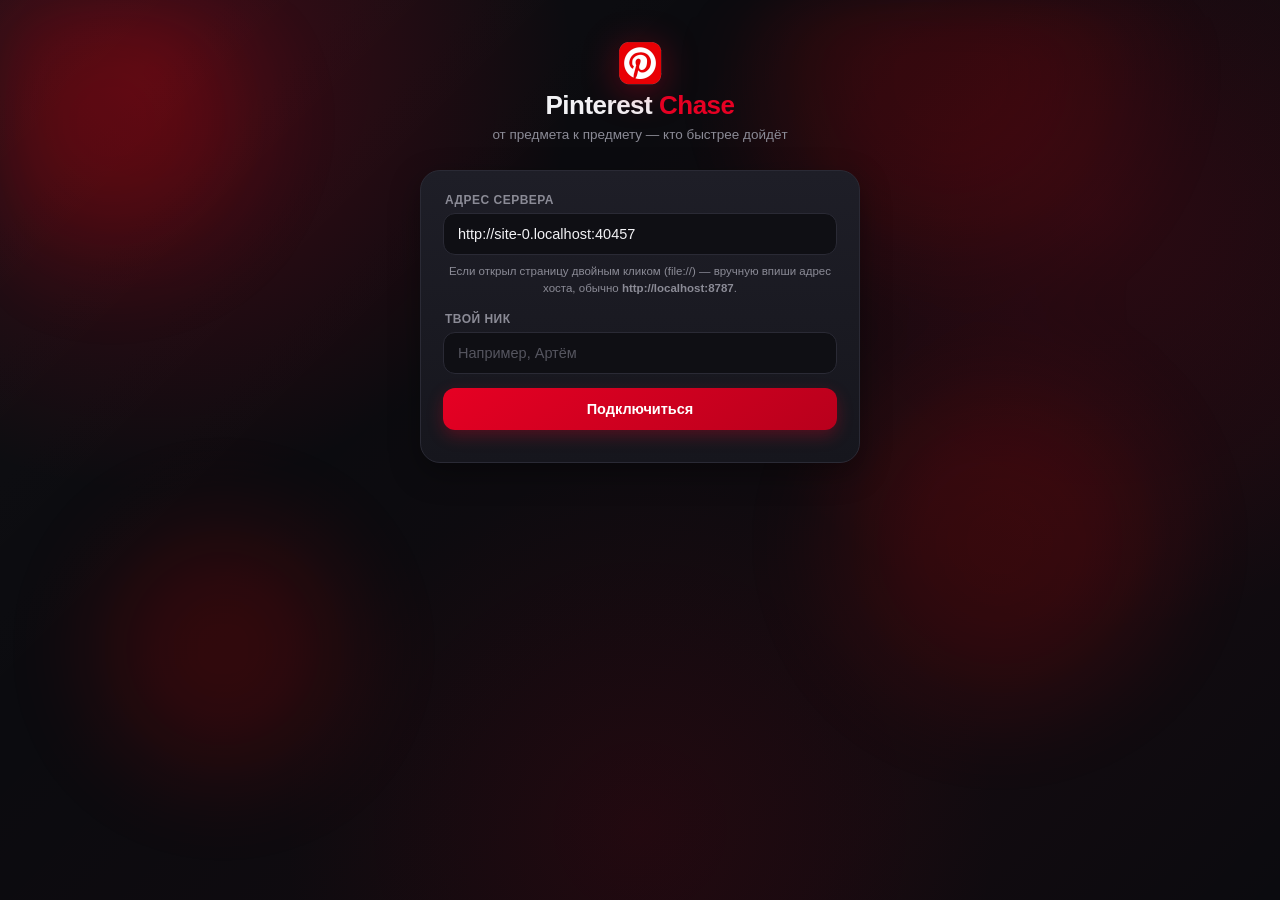
==== index.html @ d59bcf0f "Add files via upload" ====
﻿<!DOCTYPE html>
<html lang="ru">
<head>
<meta charset="UTF-8">
<meta name="viewport" content="width=device-width, initial-scale=1">
<title>Pinterest Chase</title>
<link rel="icon" type="image/png" href="[data-uri]">
<style>
  :root {
    --red: #E60023;
    --red-dark: #b8001c;
    --bg: #0b0b0f;
    --card: #16161d;
    --card2: #1e1e27;
    --border: #2a2a35;
    --text: #f2f2f5;
    --muted: #8b8b96;
  }
  body[data-mode="wikipedia"] {
    --red: #54595d;
    --red-dark: #050506;
    --bg: #050506;
    --card: #ffffff;
    --card2: #f5f6f7;
    --border: #a2a9b1;
    --text: #f8f9fa;
    --muted: #c8ccd1;
  }
  * { box-sizing: border-box; }
  html, body { height: 100%; margin: 0; }
  
  /* --- АНИМИРОВАННЫЙ ФОН --- */
  body {
    font-family: "Segoe UI", Inter, -apple-system, Roboto, sans-serif;
    background-color: var(--bg);
    color: var(--text);
    min-height: 100%;
    display: flex;
    justify-content: center;
    padding: 40px 16px;
    position: relative;
    overflow-x: hidden;
    isolation: isolate;
    transition: color .75s ease;
  }
  body::before,
  body::after {
    content: "";
    position: fixed;
    inset: 0;
    pointer-events: none;
    transition: opacity .9s cubic-bezier(.22, 1, .36, 1);
  }
  body::before {
    z-index: -3;
    opacity: 1;
    background:
      radial-gradient(circle at 12% 8%, rgba(230, 0, 35, .24), transparent 30%),
      radial-gradient(circle at 86% 24%, rgba(230, 0, 35, .13), transparent 32%),
      radial-gradient(circle at 50% 92%, rgba(115, 0, 18, .18), transparent 34%),
      linear-gradient(135deg, rgba(255, 255, 255, .025), transparent 34%, rgba(230, 0, 35, .035) 78%, transparent),
      #0b0b0f;
  }
  body::after {
    z-index: -2;
    opacity: 0;
    background:
      radial-gradient(circle at 20% 12%, rgba(255, 255, 255, .20), transparent 30%),
      radial-gradient(circle at 82% 28%, rgba(255, 255, 255, .12), transparent 32%),
      radial-gradient(circle at 50% 92%, rgba(255, 255, 255, .08), transparent 34%),
      linear-gradient(135deg, rgba(255, 255, 255, .045), transparent 38%, rgba(255, 255, 255, .035) 78%, transparent),
      #050506;
  }
  body[data-mode="wikipedia"]::before { opacity: 0; }
  body[data-mode="wikipedia"]::after { opacity: 1; }
  body,
  .card,
  input,
  button,
  .home-tabs button,
  .social-item,
  .friend-row,
  .history-container,
  .history-match,
  .pinterest-open-only,
  .wiki-frame-wrap,
  .glow,
  .game-panel,
  .target,
  .lobby-code .code,
  .notice,
  .winner,
  .donation-link,
  .mode-switch,
  .mode-button,
  .logo .mark,
  h1 span,
  #timer {
    transition:
      background-color .65s ease,
      background .65s ease,
      color .65s ease,
      border-color .65s ease,
      box-shadow .65s ease,
      text-shadow .65s ease,
      filter .65s ease,
      opacity .65s ease,
      transform .18s ease;
  }
  body[data-mode="wikipedia"] {
    background-color: var(--bg);
  }
  .bg-glow {
    position: fixed;
    top: 0; left: 0; width: 100%; height: 100%;
    z-index: -1;
    pointer-events: none;
    overflow: hidden;
    filter: blur(26px) contrast(1.42) saturate(1.18);
    opacity: .92;
  }
  .glow {
    position: absolute;
    left: 0;
    top: 0;
    width: var(--size);
    height: var(--size);
    border-radius: 50%;
    filter: blur(44px);
    opacity: var(--opacity, .22);
    background:
      radial-gradient(circle at 38% 34%, rgba(255, 255, 255, .22), transparent 18%),
      radial-gradient(circle, var(--red) 0 45%, rgba(230, 0, 35, .46) 62%, transparent 74%);
    mix-blend-mode: screen;
    will-change: transform, opacity;
    animation: glowPulse var(--pulse, 7s) infinite alternate ease-in-out;
  }
  body[data-mode="wikipedia"] .glow {
    background:
      radial-gradient(circle at 38% 34%, rgba(255, 255, 255, .34), transparent 18%),
      radial-gradient(circle, #ffffff 0 44%, rgba(255, 255, 255, .36) 62%, transparent 74%);
    opacity: calc(var(--opacity, .22) * .55);
    mix-blend-mode: screen;
  }
  @keyframes glowPulse {
    0% { opacity: calc(var(--opacity, .22) * .72); }
    100% { opacity: var(--opacity, .22); }
  }
  /* -------------------------- */

  .wrap { width: 100%; max-width: 1180px; z-index: 1; }
  #app:not([data-screen="running"]) {
    max-width: 440px;
    margin: 0 auto;
  }
  .logo {
    display: flex; align-items: center; justify-content: center; gap: 10px;
    margin-bottom: 4px;
  }
  .logo .mark {
    width: 46px; height: 46px;
    display: flex; align-items: center; justify-content: center;
    filter: drop-shadow(0 6px 18px rgba(230,0,35,.4));
  }
  .logo .mark img {
    width: 100%;
    height: 100%;
    display: block;
    object-fit: contain;
  }
  h1 { font-size: 26px; margin: 0; letter-spacing: -0.5px; }
  h1 span { color: var(--red); }
  .sub { text-align: center; color: var(--muted); font-size: 13.5px; margin: 6px 0 28px; }

  .card {
    background: linear-gradient(180deg, var(--card2), var(--card));
    border: 1px solid var(--border);
    border-radius: 20px;
    padding: 22px;
    margin-bottom: 16px;
    box-shadow: 0 10px 30px rgba(0,0,0,.35);
  }
  body[data-mode="wikipedia"] .card,
  body[data-mode="wikipedia"] .mode-switch,
  body[data-mode="wikipedia"] .history-container,
  body[data-mode="wikipedia"] .social-item,
  body[data-mode="wikipedia"] .profile-card,
  body[data-mode="wikipedia"] .pinterest-open-only {
    background: linear-gradient(180deg, #ffffff, #eaecf0);
    color: #202122;
    box-shadow: 0 12px 30px rgba(0, 0, 0, .28);
  }

  label { font-size: 12px; color: var(--muted); display: block; margin: 0 0 6px 2px; font-weight: 600; text-transform: uppercase; letter-spacing: .04em; }
  input {
    width: 100%;
    padding: 12px 14px;
    margin-bottom: 14px;
    border-radius: 12px;
    border: 1px solid var(--border);
    background: #0f0f14;
    color: var(--text);
    font-size: 14.5px;
    outline: none;
    transition:
      background-color .75s cubic-bezier(.22, 1, .36, 1),
      color .75s cubic-bezier(.22, 1, .36, 1),
      border-color .75s cubic-bezier(.22, 1, .36, 1),
      box-shadow .75s cubic-bezier(.22, 1, .36, 1);
  }
  input::placeholder { color: #55555f; }
  input:focus { border-color: var(--red); box-shadow: 0 0 0 3px rgba(230,0,35,.15); }

  button {
    width: 100%;
    padding: 13px;
    margin-bottom: 10px;
    border: none;
    border-radius: 12px;
    background: linear-gradient(145deg, var(--red), var(--red-dark));
    color: #fff;
    font-weight: 700;
    font-size: 14.5px;
    cursor: pointer;
    transition:
      transform .14s ease,
      background-color .75s cubic-bezier(.22, 1, .36, 1),
      background .75s cubic-bezier(.22, 1, .36, 1),
      color .75s cubic-bezier(.22, 1, .36, 1),
      border-color .75s cubic-bezier(.22, 1, .36, 1),
      box-shadow .75s cubic-bezier(.22, 1, .36, 1),
      opacity .28s ease;
    box-shadow: 0 6px 16px rgba(230,0,35,.28);
  }
  button:hover { transform: translateY(-1px); box-shadow: 0 8px 20px rgba(230,0,35,.4); }
  button:active { transform: translateY(0); }
  button.secondary {
    background: #23232d; box-shadow: none; border: 1px solid var(--border); color: var(--text);
  }
  button.secondary:hover { background: #2b2b37; box-shadow: none; }
  button:disabled { opacity: .45; cursor: default; transform: none; box-shadow: none; }
  body[data-mode="wikipedia"] input {
    background: #ffffff;
    color: #202122;
  }
  body[data-mode="wikipedia"] input::placeholder { color: #72777d; }
  body[data-mode="wikipedia"] button {
    background: linear-gradient(145deg, #54595d, #050506);
    border: 1px solid rgba(255, 255, 255, .18);
    color: #fff;
    box-shadow: 0 7px 18px rgba(0, 0, 0, .28);
  }
  body[data-mode="wikipedia"] button:hover {
    box-shadow: 0 9px 24px rgba(0, 0, 0, .34);
    border-color: rgba(255, 255, 255, .34);
  }
  body[data-mode="wikipedia"] button.secondary,
  body[data-mode="wikipedia"] .home-tabs button {
    background: linear-gradient(180deg, #ffffff, #eaecf0);
    border: 1px solid #a2a9b1;
    color: #202122;
  }
  body[data-mode="wikipedia"] button.secondary:hover,
  body[data-mode="wikipedia"] .home-tabs button:hover {
    background: linear-gradient(180deg, #ffffff, #dfe3e8);
    border-color: #54595d;
  }

  .row { display: flex; gap: 10px; }
  .row input { flex: 1; margin-bottom: 0; }
  .row button { flex: 0 0 auto; width: auto; padding: 12px 18px; margin-bottom: 0; }

  .home-tabs {
    display: grid;
    grid-template-columns: repeat(4, 1fr);
    gap: 8px;
    margin: 12px 0 16px;
    position: relative;
    isolation: isolate;
  }
  .home-tabs button {
    background: #23232d;
    border: 1px solid var(--border);
    box-shadow: none;
    color: var(--muted);
    margin: 0;
    padding: 10px 8px;
    position: relative;
    overflow: hidden;
    transform-origin: 50% 50%;
    transition:
      transform .18s cubic-bezier(.22, 1, .36, 1),
      background .45s cubic-bezier(.22, 1, .36, 1),
      color .45s cubic-bezier(.22, 1, .36, 1),
      border-color .45s cubic-bezier(.22, 1, .36, 1),
      box-shadow .45s cubic-bezier(.22, 1, .36, 1);
  }
  .home-tabs button::before {
    content: "";
    position: absolute;
    inset: 0;
    background: radial-gradient(circle at 50% 0%, rgba(255, 255, 255, .18), transparent 58%);
    opacity: 0;
    pointer-events: none;
    transition: opacity .24s ease;
  }
  .home-tabs button:hover {
    transform: translateY(-1px);
  }
  .home-tabs button:hover::before,
  .home-tabs button.active::before {
    opacity: 1;
  }
  .home-tabs button.active {
    background: linear-gradient(145deg, var(--red), var(--red-dark));
    border-color: transparent;
    color: #fff;
    box-shadow: 0 6px 16px rgba(230,0,35,.28);
    transform: translateY(-1px);
  }
  .home-tab-panel {
    animation: tabPanelIn .34s cubic-bezier(.22, 1, .36, 1) both;
    transform-origin: 50% 0;
    will-change: transform, opacity, filter;
  }
  .home-tab-panel.no-enter,
  .home-tab-panel.no-enter .mode-switch,
  .home-tab-panel.no-enter .history-container,
  .home-tab-panel.no-enter .social-item,
  .home-tab-panel.no-enter .friend-row,
  .home-tab-panel.no-enter .profile-card,
  .home-tab-panel.no-enter .history-match,
  .home-tab-panel.no-enter .history-player,
  .home-tab-panel.no-enter > .muted {
    animation: none;
  }
  .home-tab-panel.tab-leave {
    animation: tabPanelOut .16s ease-in both;
    pointer-events: none;
  }
  .home-tab-panel .mode-switch,
  .home-tab-panel .history-container,
  .home-tab-panel .social-item,
  .home-tab-panel .friend-row,
  .home-tab-panel .profile-card,
  .home-tab-panel > .muted {
    animation: itemRise .34s cubic-bezier(.22, 1, .36, 1) both;
  }
  .home-tab-panel .history-match,
  .home-tab-panel .history-player {
    animation: itemRise .32s cubic-bezier(.22, 1, .36, 1) both;
  }
  .home-tab-panel .social-item:nth-child(1),
  .home-tab-panel .friend-row:nth-child(1),
  .home-tab-panel .history-match:nth-child(1) { animation-delay: .03s; }
  .home-tab-panel .social-item:nth-child(2),
  .home-tab-panel .friend-row:nth-child(2),
  .home-tab-panel .history-match:nth-child(2) { animation-delay: .06s; }
  .home-tab-panel .social-item:nth-child(3),
  .home-tab-panel .friend-row:nth-child(3),
  .home-tab-panel .history-match:nth-child(3) { animation-delay: .09s; }
  .home-tab-panel .social-item:nth-child(4),
  .home-tab-panel .friend-row:nth-child(4),
  .home-tab-panel .history-match:nth-child(4) { animation-delay: .12s; }
  .home-tab-panel .social-item:nth-child(5),
  .home-tab-panel .friend-row:nth-child(5),
  .home-tab-panel .history-match:nth-child(5) { animation-delay: .15s; }
  .home-tab-panel .history-player:nth-child(1) { animation-delay: .04s; }
  .home-tab-panel .history-player:nth-child(2) { animation-delay: .07s; }
  .home-tab-panel .history-player:nth-child(3) { animation-delay: .1s; }
  .home-tab-panel .history-player:nth-child(4) { animation-delay: .13s; }
  .home-tab-panel .history-player:nth-child(5) { animation-delay: .16s; }
  .mode-switch {
    display: grid;
    grid-template-columns: 1fr auto 1fr;
    align-items: center;
    gap: 10px;
    margin: 2px 0 16px;
    padding: 10px;
    border: 1px solid var(--border);
    border-radius: 16px;
    background: rgba(255, 255, 255, .035);
  }
  .mode-button {
    display: grid;
    justify-items: center;
    gap: 7px;
    min-height: 88px;
    margin: 0;
    padding: 11px 8px;
    border: 1px solid var(--border);
    background: #23232d;
    box-shadow: none;
    color: var(--muted);
  }
  .mode-button.active {
    background: linear-gradient(145deg, var(--red), var(--red-dark));
    border-color: transparent;
    color: #fff;
    box-shadow: 0 8px 22px rgba(230,0,35,.28);
  }
  .mode-button.wiki.active {
    box-shadow: 0 8px 22px rgba(32, 33, 34, .22);
  }
  .mode-icon {
    width: 42px;
    height: 42px;
    object-fit: contain;
    display: block;
  }
  .mode-button span {
    font-size: 12px;
    font-weight: 800;
  }
  .mode-cross {
    color: var(--muted);
    font-weight: 900;
    font-size: 16px;
    line-height: 1;
  }
  body[data-mode="wikipedia"] .home-tabs button.active,
  body[data-mode="wikipedia"] .mode-button.active {
    background: linear-gradient(145deg, #54595d, #050506);
    border: 1px solid rgba(255, 255, 255, .18);
    color: #fff;
    box-shadow: 0 8px 22px rgba(0, 0, 0, .28);
  }
  body[data-mode="wikipedia"] .mode-button:not(.active) {
    background: linear-gradient(180deg, #ffffff, #eaecf0);
    border: 1px solid #a2a9b1;
    color: #202122;
    box-shadow: none;
  }
  body[data-mode="wikipedia"] .profile-avatar {
    background: linear-gradient(145deg, #54595d, #050506);
    box-shadow: 0 12px 26px rgba(0,0,0,.22);
  }
  body[data-mode="wikipedia"] .profile-name,
  body[data-mode="wikipedia"] .profile-id {
    color: #202122;
  }
  body[data-mode="wikipedia"] .profile-id {
    background: rgba(255,255,255,.64);
    border-color: #a2a9b1;
  }
  .social-list {
    display: grid;
    gap: 10px;
  }
  .social-item {
    background: rgba(255, 255, 255, 0.035);
    border: 1px solid var(--border);
    border-radius: 12px;
    padding: 12px;
    transition:
      transform .18s cubic-bezier(.22, 1, .36, 1),
      background .24s ease,
      border-color .24s ease,
      box-shadow .24s ease;
  }
  .social-item:hover {
    transform: translateY(-1px);
    background: rgba(255, 255, 255, .055);
    border-color: rgba(230, 0, 35, .34);
    box-shadow: 0 10px 22px rgba(0, 0, 0, .18);
  }
  .social-title {
    display: flex;
    align-items: center;
    justify-content: space-between;
    gap: 10px;
    color: #f5f5f7;
    font-size: 13px;
    font-weight: 700;
    margin-bottom: 8px;
  }
  .social-meta {
    color: var(--muted);
    font-size: 12px;
    line-height: 1.45;
  }
  .social-actions {
    display: flex;
    gap: 8px;
    margin-top: 10px;
  }
  .social-actions button {
    margin: 0;
    padding: 9px 10px;
  }
  .lobby-friend-invites {
    display: grid;
    gap: 8px;
    margin: -4px 0 14px;
  }
  .lobby-friend-invites .social-meta {
    text-align: left;
  }
  .lobby-friend-grid {
    display: grid;
    grid-template-columns: repeat(2, minmax(0, 1fr));
    gap: 8px;
  }
  .lobby-friend-invite {
    display: flex;
    flex-direction: column;
    align-items: center;
    gap: 3px;
    margin: 0;
    padding: 9px 10px;
    min-height: 38px;
    border-radius: 10px;
    font-size: 12px;
    overflow-wrap: anywhere;
  }
  .friend-row {
    display: flex;
    align-items: center;
    justify-content: space-between;
    gap: 12px;
    padding: 10px 2px;
    border-bottom: 1px solid var(--border);
    transition:
      transform .18s cubic-bezier(.22, 1, .36, 1),
      background .24s ease,
      border-color .24s ease;
  }
  .friend-row:hover {
    transform: translateX(2px);
    background: rgba(255, 255, 255, .035);
  }
  .friend-row:last-child { border-bottom: 0; }
  .friend-name {
    color: #f5f5f7;
    font-size: 14px;
    font-weight: 700;
    overflow-wrap: anywhere;
    min-width: 0;
  }
  .friend-info {
    display: flex;
    flex-direction: column;
    align-items: flex-start;
    min-width: 0;
    gap: 4px;
  }
  .friend-main {
    display: flex;
    align-items: center;
    gap: 10px;
    min-width: 0;
  }
  .friend-public-id,
  .player-public-id {
    color: var(--muted);
    font-family: Consolas, Monaco, monospace;
    font-size: 11px;
    font-weight: 700;
    letter-spacing: 0;
  }
  .friend-search {
    display: grid;
    gap: 8px;
    margin-top: 14px;
    padding-top: 14px;
    border-top: 1px solid var(--border);
  }
  .friend-search .row {
    align-items: stretch;
  }
  .friend-search input {
    margin-bottom: 0;
  }
  .friend-search button {
    margin-bottom: 0;
  }
  .friend-status {
    display: flex;
    align-items: center;
    gap: 6px;
    color: var(--muted);
    font-size: 12px;
    flex: 0 0 auto;
  }
  .friend-remove-btn {
    width: 34px;
    height: 34px;
    min-width: 34px;
    margin: 0;
    padding: 0;
    border-radius: 10px;
    background: linear-gradient(145deg, var(--red), var(--red-dark));
    border: 1px solid rgba(255, 255, 255, .08);
    box-shadow: 0 6px 16px rgba(230,0,35,.28);
    color: #fff;
    font-size: 20px;
    font-weight: 900;
    line-height: 1;
  }
  .friend-remove-btn:hover {
    background: linear-gradient(145deg, #ff1738, var(--red-dark));
    box-shadow: 0 8px 20px rgba(230,0,35,.38);
  }
  .profile-card {
    display: grid;
    grid-template-columns: 82px minmax(0, 1fr);
    align-items: center;
    gap: 16px;
    min-height: 154px;
    padding: 16px;
    border: 1px solid var(--border);
    border-radius: 16px;
    background: linear-gradient(180deg, rgba(255,255,255,.055), rgba(255,255,255,.025));
  }
  .profile-avatar {
    width: 82px;
    height: 82px;
    display: grid;
    place-items: center;
    border-radius: 22px;
    background: linear-gradient(145deg, var(--red), var(--red-dark));
    box-shadow: 0 12px 26px rgba(230,0,35,.28);
    color: #fff;
    font-size: 34px;
    font-weight: 900;
    overflow: hidden;
    flex: 0 0 auto;
  }
  .profile-avatar img,
  .player-avatar img,
  .friend-avatar img {
    width: 100%;
    height: 100%;
    display: block;
    object-fit: cover;
  }
  .avatar-upload {
    margin-top: 12px;
    display: flex;
    gap: 8px;
    flex-wrap: wrap;
  }
  .avatar-upload button {
    width: auto;
    margin: 0;
    padding: 9px 12px;
    font-size: 12px;
  }
  .avatar-upload input {
    display: none;
  }
  .player-with-avatar,
  .friend-with-avatar {
    display: flex;
    align-items: center;
    min-width: 0;
    gap: 10px;
  }
  .player-avatar,
  .friend-avatar {
    width: 34px;
    height: 34px;
    display: grid;
    place-items: center;
    flex: 0 0 auto;
    border-radius: 10px;
    background: linear-gradient(145deg, var(--red), var(--red-dark));
    color: #fff;
    font-size: 14px;
    font-weight: 900;
    overflow: hidden;
  }
  .friend-avatar {
    width: 32px;
    height: 32px;
    border-radius: 9px;
    font-size: 13px;
  }
  .profile-info {
    min-width: 0;
  }
  .profile-label {
    color: var(--muted);
    font-size: 12px;
    margin-bottom: 4px;
  }
  .profile-name {
    color: #fff;
    font-size: 22px;
    font-weight: 900;
    line-height: 1.15;
    overflow-wrap: anywhere;
    margin-bottom: 14px;
  }
  .profile-id {
    display: inline-flex;
    max-width: 100%;
    padding: 9px 11px;
    border-radius: 10px;
    border: 1px solid rgba(255,255,255,.08);
    background: rgba(0,0,0,.22);
    color: #fff;
    font-family: Consolas, Monaco, monospace;
    font-size: 15px;
    font-weight: 800;
    letter-spacing: 0;
    overflow-wrap: anywhere;
  }
  .online-dot {
    width: 8px;
    height: 8px;
    border-radius: 50%;
    background: #5f606a;
  }
  .online-dot.online {
    background: #4ade80;
    box-shadow: 0 0 0 4px rgba(74, 222, 128, .12);
  }
  .member-actions {
    display: flex;
    align-items: center;
    gap: 8px;
  }
  .friend-add-btn {
    width: 34px;
    height: 34px;
    min-width: 34px;
    margin: 0;
    padding: 0;
    border-radius: 10px;
    font-size: 15px;
    line-height: 1;
  }

  .lobby-code {
    text-align: center; margin: 4px 0 18px;
  }
  .lobby-code .tag { color: var(--muted); font-size: 12px; text-transform: uppercase; letter-spacing: .06em; }
  .lobby-code .code {
    font-family: "Courier New", monospace; font-size: 30px; font-weight: 800;
    letter-spacing: 4px; color: #fff; margin-top: 4px;
  }
  .host-badge {
    display: inline-block; background: rgba(230,0,35,.15); color: #ff5c72;
    border: 1px solid rgba(230,0,35,.35); font-size: 11px; padding: 2px 8px;
    border-radius: 20px; margin-left: 6px; vertical-align: middle;
  }

  .target {
    background: radial-gradient(circle at 50% 0%, rgba(230,0,35,.18), transparent 60%), var(--card);
    border: 1px solid rgba(230,0,35,.4);
    border-radius: 18px;
    padding: 22px;
    text-align: center;
    margin-bottom: 16px;
  }
  .target .word { font-size: 22px; font-weight: 800; }
  .target .arrow { color: var(--muted); margin: 8px 0; font-size: 13px; }

  #timer {
    font-family: "Courier New", monospace;
    font-size: 46px; font-weight: 800; text-align: center;
    margin: 4px 0 18px; letter-spacing: 2px;
    text-shadow: 0 0 24px rgba(230,0,35,.35);
  }

  ul { list-style: none; padding: 0; margin: 10px 0 4px; }
  li {
    display: flex; align-items: center; justify-content: space-between;
    padding: 10px 4px; border-bottom: 1px solid var(--border); font-size: 14.5px;
  }
  li:last-child { border-bottom: none; }
  li .name { display: flex; align-items: center; gap: 8px; }
  li .player-line {
    display: flex;
    min-width: 0;
    flex-direction: column;
    gap: 2px;
  }
  li .time { font-family: "Courier New", monospace; color: var(--muted); }
  li.done .time { color: #4ade80; }
  li.surrendered {
    border-color: rgba(255, 43, 74, .45);
    background: rgba(255, 43, 74, .10);
    box-shadow: 0 0 22px rgba(255, 43, 74, .18);
  }
  li.surrendered .name,
  li.surrendered .time {
    color: #ff2b4a;
    text-shadow: 0 0 14px rgba(255, 43, 74, .55);
  }

  .muted { color: var(--muted); font-size: 12.5px; text-align: center; margin: 10px 0; }
  .winner {
    background: linear-gradient(145deg, var(--red), var(--red-dark));
    border-radius: 14px; padding: 14px; text-align: center; font-size: 15px;
    margin: 4px 0 14px; box-shadow: 0 6px 18px rgba(230,0,35,.3);
  }
  .winner b { font-size: 16px; }

  .hint { font-size: 11.5px; color: var(--muted); text-align: center; margin-top: -6px; margin-bottom: 14px; line-height: 1.5; }
  .notice {
    background: rgba(230,0,35,.1);
    border: 1px solid rgba(230,0,35,.28);
    border-radius: 14px;
    color: #ffd3da;
    font-size: 13px;
    line-height: 1.45;
    margin-bottom: 14px;
    padding: 12px;
    text-align: center;
  }
  body[data-mode="wikipedia"] .notice {
    background: rgba(84, 89, 93, .08);
    border-color: rgba(84, 89, 93, .24);
    color: #202122;
  }
  body[data-mode="wikipedia"] .social-title,
  body[data-mode="wikipedia"] .friend-name,
  body[data-mode="wikipedia"] .history-title,
  body[data-mode="wikipedia"] .history-player,
  body[data-mode="wikipedia"] .lobby-code .code,
  body[data-mode="wikipedia"] .donation-link {
    color: #202122;
  }
  body[data-mode="wikipedia"] .winner {
    box-shadow: 0 6px 18px rgba(32, 33, 34, .18);
  }
  .status-text { min-height: 20px; }
  .game-shell {
    display: grid;
    grid-template-columns: minmax(0, 1fr) 320px;
    gap: 16px;
    align-items: start;
    animation: gameEnter .42s cubic-bezier(.22, 1, .36, 1) both;
  }
  .game-panel {
    position: sticky;
    top: 16px;
  }
  .play-area {
    position: relative;
  }
  .surrender-lock {
    position: absolute;
    inset: 0;
    z-index: 6;
    display: grid;
    place-items: center;
    padding: 24px;
    border-radius: 18px;
    background: rgba(7, 7, 12, .72);
    backdrop-filter: blur(8px);
    color: #fff;
    font-size: 22px;
    font-weight: 900;
    text-align: center;
    pointer-events: auto;
  }
  .surrender-lock span {
    display: inline-flex;
    align-items: center;
    justify-content: center;
    min-height: 54px;
    padding: 14px 18px;
    border: 1px solid rgba(255,255,255,.22);
    border-radius: 16px;
    background: linear-gradient(145deg, rgba(255,255,255,.14), rgba(255,255,255,.06));
    box-shadow: 0 18px 42px rgba(0,0,0,.24);
  }
  .pinterest-open-only {
    display: grid;
    place-items: center;
    min-height: 180px;
    border: 1px solid var(--border);
    border-radius: 18px;
    background: rgba(18, 19, 27, .82);
    padding: 22px;
  }
  .open-pinterest-button {
    display: inline-flex;
    align-items: center;
    justify-content: center;
    width: min(100%, 360px);
    min-height: 54px;
    border-radius: 14px;
    background: linear-gradient(145deg, var(--red), var(--red-dark));
    box-shadow: 0 12px 28px rgba(230,0,35,.28);
    color: #fff;
    font-weight: 800;
    text-decoration: none;
  }
  .wiki-frame-wrap {
    min-height: min(72vh, 760px);
    border: 1px solid var(--border);
    border-radius: 18px;
    overflow: hidden;
    background: #fff;
    box-shadow: 0 12px 28px rgba(0, 0, 0, .16);
    transform-origin: 50% 0;
    animation: surfaceRise .48s cubic-bezier(.22, 1, .36, 1) both;
  }
  .wiki-frame-wrap:hover {
    box-shadow: 0 18px 42px rgba(0, 0, 0, .24);
  }
  .wiki-frame-wrap iframe {
    width: 100%;
    height: min(72vh, 760px);
    min-height: 560px;
    border: 0;
    display: block;
    background: #fff;
  }
  .wiki-frame-actions {
    display: flex;
    justify-content: center;
    margin-top: 12px;
  }
  .open-wiki-button {
    display: inline-flex;
    align-items: center;
    justify-content: center;
    width: min(100%, 360px);
    min-height: 46px;
    border-radius: 14px;
    background: linear-gradient(145deg, #ffffff, #dfe3e8);
    border: 1px solid #a2a9b1;
    box-shadow: 0 10px 24px rgba(0, 0, 0, .18);
    color: #202122;
    font-weight: 800;
    text-decoration: none;
    transition: transform .16s ease, box-shadow .2s ease, border-color .2s ease;
  }
  .open-wiki-button:hover {
    transform: translateY(-1px);
    border-color: #54595d;
    box-shadow: 0 14px 30px rgba(0, 0, 0, .24);
  }
  body[data-mode="wikipedia"] .target {
    background: radial-gradient(circle at 50% 0%, rgba(255, 255, 255, .65), transparent 60%), linear-gradient(180deg, #ffffff, #eaecf0);
    border-color: rgba(255, 255, 255, .55);
    color: #202122;
  }
  body[data-mode="wikipedia"] .pinterest-open-only {
    background: rgba(255, 255, 255, .88);
  }
  body[data-mode="wikipedia"] .logo .mark {
    filter: drop-shadow(0 6px 16px rgba(255,255,255,.26));
  }
  body[data-mode="wikipedia"] #timer {
    color: #202122;
    text-shadow: 0 0 18px rgba(255, 255, 255, .36);
  }
  .mini-target {
    display: grid;
    grid-template-columns: 1fr auto 1fr;
    gap: 10px;
    align-items: center;
    padding: 14px;
  }
  .mini-target .word {
    font-size: 18px;
    overflow-wrap: anywhere;
  }
  .mini-target .arrow {
    margin: 0;
  }

  .history-container {
    margin-top: 12px;
    padding: 12px;
    background: rgba(255, 255, 255, 0.03);
    border: 1px solid var(--border);
    border-radius: 12px;
    max-height: 330px;
    overflow-y: auto;
  }
  .history-head {
    display: flex;
    align-items: center;
    justify-content: space-between;
    gap: 10px;
    margin-bottom: 8px;
  }
  .history-title {
    color: #f5f5f7;
    font-size: 13px;
    font-weight: 700;
  }
  .history-clear {
    width: auto;
    padding: 5px 8px;
    margin: 0;
    border-radius: 7px;
    font-size: 11px;
  }
  .history-match {
    border-top: 1px solid rgba(255, 255, 255, 0.06);
    padding: 10px 0;
    transition:
      transform .18s cubic-bezier(.22, 1, .36, 1),
      background .24s ease,
      border-color .24s ease;
  }
  .history-match:hover {
    transform: translateX(2px);
    background: rgba(255, 255, 255, .025);
  }
  .history-match:first-of-type { border-top: 0; padding-top: 0; }
  .history-meta {
    color: var(--muted);
    font-size: 11px;
    line-height: 1.4;
    margin-bottom: 6px;
  }
  .history-players {
    display: grid;
    gap: 4px;
  }
  .history-player {
    display: flex;
    justify-content: space-between;
    gap: 10px;
    color: #e8e8ed;
    font-size: 12px;
  }
  .donation-link {
    display: flex;
    align-items: center;
    gap: 12px;
    margin-top: 16px;
    padding: 11px 12px;
    border: 1px solid rgba(255, 145, 0, .34);
    border-radius: 14px;
    background: rgba(255, 145, 0, .06);
    color: #f5f5f7;
    text-decoration: none;
    transition:
      transform .14s ease,
      background .75s cubic-bezier(.22, 1, .36, 1),
      color .75s cubic-bezier(.22, 1, .36, 1),
      border-color .75s cubic-bezier(.22, 1, .36, 1),
      box-shadow .75s cubic-bezier(.22, 1, .36, 1);
  }
  .donation-link:hover {
    transform: translateY(-1px);
    border-color: rgba(255, 145, 0, .62);
    background: rgba(255, 145, 0, .1);
  }
  .donation-icon {
    width: 46px;
    height: 46px;
    flex: 0 0 auto;
    display: flex;
    align-items: center;
    justify-content: center;
    border: 2px solid #ff9100;
    border-radius: 14px;
    box-shadow: 0 0 14px rgba(255, 145, 0, .45), inset 0 0 10px rgba(255, 145, 0, .18);
    overflow: hidden;
    background: #202020;
  }
  .donation-icon img {
    width: 100%;
    height: 100%;
    display: block;
    object-fit: cover;
  }
  .donation-text {
    font-size: 13px;
    font-weight: 700;
    line-height: 1.35;
  }
  .prize-place {
    color: #ffd166;
    font-weight: 800;
  }
  .confetti-layer {
    pointer-events: none;
    position: fixed;
    inset: 0;
    overflow: hidden;
    z-index: 20;
  }
  .toast-stack {
    position: fixed;
    top: 16px;
    left: 50%;
    transform: translateX(-50%);
    z-index: 40;
    display: grid;
    gap: 10px;
    width: min(420px, calc(100vw - 28px));
    pointer-events: none;
  }
  .toast {
    background: linear-gradient(180deg, rgba(36, 36, 47, .98), rgba(25, 25, 33, .96));
    border: 1px solid rgba(230, 0, 35, .45);
    border-left: 4px solid var(--red);
    border-radius: 14px;
    box-shadow: 0 14px 40px rgba(0, 0, 0, .42);
    color: #fff;
    font-size: 13px;
    line-height: 1.45;
    padding: 12px 14px;
    will-change: transform, opacity;
    animation: toastIn .3s cubic-bezier(.22, 1, .36, 1) both, toastOut .28s ease-in 3s forwards;
  }
  .toast b {
    color: #ff8b9b;
  }
  @keyframes toastIn {
    from { opacity: 0; transform: translateY(-22px) scale(.97); filter: blur(4px); }
    to { opacity: 1; transform: translateY(0) scale(1); }
  }
  @keyframes toastOut {
    to { opacity: 0; transform: translateY(-28px) scale(.98); filter: blur(3px); }
  }
  .confetti-piece {
    position: absolute;
    bottom: -24px;
    width: 8px;
    height: 14px;
    border-radius: 2px;
    animation: confettiBlast 1.8s ease-out forwards;
  }
  @keyframes confettiBlast {
    0% { opacity: 1; transform: translate3d(0, 0, 0) rotate(0deg) scale(1); }
    80% { opacity: 1; }
    100% { opacity: 0; transform: translate3d(var(--x), var(--y), 0) rotate(var(--r)) scale(.75); }
  }
  @keyframes gameEnter {
    from { opacity: 0; transform: translateY(12px); }
    to { opacity: 1; transform: translateY(0); }
  }
  @keyframes surfaceRise {
    from { opacity: 0; transform: translateY(14px) scale(.992); }
    to { opacity: 1; transform: translateY(0) scale(1); }
  }
  @keyframes tabPanelIn {
    from { opacity: 0; transform: translateY(10px) scale(.985); filter: blur(4px); }
    to { opacity: 1; transform: translateY(0) scale(1); filter: blur(0); }
  }
  @keyframes tabPanelOut {
    to { opacity: 0; transform: translateY(-8px) scale(.99); filter: blur(3px); }
  }
  @keyframes itemRise {
    from { opacity: 0; transform: translateY(8px); }
    to { opacity: 1; transform: translateY(0); }
  }

  @media (max-width: 880px) {
    .game-shell { grid-template-columns: 1fr; }
    .game-panel { position: static; order: -1; }
  }
  @media (prefers-reduced-motion: reduce) {
    .home-tab-panel,
    .home-tab-panel.tab-leave,
    .home-tab-panel .mode-switch,
    .home-tab-panel .history-container,
    .home-tab-panel .social-item,
    .home-tab-panel .friend-row,
    .home-tab-panel .profile-card,
    .home-tab-panel .history-match,
    .home-tab-panel .history-player,
    .home-tab-panel > .muted,
    .toast {
      animation: none !important;
      transition-duration: .01ms !important;
    }
  }
</style>
</head>
<body>
  <div class="bg-glow">
    <div class="glow" style="--size:300px; --opacity:.20; --pulse:8s;" data-x="8" data-y="10" data-amp="34" data-speed="0.00013" data-phase="0"></div>
    <div class="glow" style="--size:410px; --opacity:.14; --pulse:10s;" data-x="72" data-y="8" data-amp="42" data-speed="0.0001" data-phase="1.7"></div>
    <div class="glow" style="--size:360px; --opacity:.16; --pulse:9s;" data-x="78" data-y="64" data-amp="36" data-speed="0.00012" data-phase="3.1"></div>
    <div class="glow" style="--size:280px; --opacity:.18; --pulse:11s;" data-x="20" data-y="72" data-amp="38" data-speed="0.00014" data-phase="4.4"></div>
  </div>

  <div class="wrap">
    <div class="logo"><div class="mark"><img src="[data-uri]" alt="Pinterest Chase"></div></div>
    <h1 style="text-align:center">Pinterest <span>Chase</span></h1>
    <div class="sub">от предмета к предмету — кто быстрее дойдёт</div>
    <div id="app"></div>
  </div>
  <div id="toast-stack" class="toast-stack" aria-live="polite"></div>

<script>
  const glowPointer = { x: -9999, y: -9999 };
  const glowItems = Array.from(document.querySelectorAll('.glow')).map((el) => ({
    el,
    xPct: Number(el.dataset.x || 0),
    yPct: Number(el.dataset.y || 0),
    amp: Number(el.dataset.amp || 40),
    speed: Number(el.dataset.speed || 0.00015),
    phase: Number(el.dataset.phase || 0),
    x: 0,
    y: 0,
    vx: 0,
    vy: 0,
    size: 260,
  }));

  function resetGlowMotion() {
    const width = window.innerWidth || 1;
    const height = window.innerHeight || 1;
    glowItems.forEach((item, index) => {
      item.size = parseFloat(getComputedStyle(item.el).getPropertyValue('--size')) || item.size;
      item.x = width * item.xPct / 100;
      item.y = height * item.yPct / 100;
      const angle = item.phase + index * 1.2;
      const speed = 0.018 + item.speed * 80;
      item.vx = Math.cos(angle) * speed;
      item.vy = Math.sin(angle) * speed;
    });
  }
  resetGlowMotion();
  window.addEventListener('resize', resetGlowMotion);

  document.addEventListener('mousemove', (e) => {
    glowPointer.x = e.clientX;
    glowPointer.y = e.clientY;
  });
  document.addEventListener('mouseleave', () => {
    glowPointer.x = -9999;
    glowPointer.y = -9999;
  });

  let lastGlowFrame = 0;
  function animateGlows(time) {
    if (time - lastGlowFrame < 32) {
      requestAnimationFrame(animateGlows);
      return;
    }
    const dt = lastGlowFrame ? Math.min(48, time - lastGlowFrame) : 16;
    lastGlowFrame = time;
    const width = window.innerWidth || 1;
    const height = window.innerHeight || 1;
    glowItems.forEach((item) => {
      const margin = item.size * 0.18;
      item.x += item.vx * dt;
      item.y += item.vy * dt;
      item.vx += Math.sin(time * item.speed + item.phase) * 0.0008 * dt;
      item.vy += Math.cos(time * item.speed * 1.1 + item.phase) * 0.0008 * dt;
      const drift = Math.hypot(item.vx, item.vy) || 1;
      const maxSpeed = 0.07;
      if (drift > maxSpeed) {
        item.vx = item.vx / drift * maxSpeed;
        item.vy = item.vy / drift * maxSpeed;
      }
      if (item.x < margin || item.x > width - margin) {
        item.vx *= -1;
        item.x = Math.min(width - margin, Math.max(margin, item.x));
      }
      if (item.y < margin || item.y > height - margin) {
        item.vy *= -1;
        item.y = Math.min(height - margin, Math.max(margin, item.y));
      }
      const dx = glowPointer.x - item.x;
      const dy = glowPointer.y - item.y;
      const distance = Math.hypot(dx, dy);
      const strength = Math.max(0, 1 - distance / (item.size * .72));
      const reactX = -dx * 0.035 * strength;
      const reactY = -dy * 0.035 * strength;
      const angle = Math.atan2(dy, dx) * 180 / Math.PI;
      const squashX = 1 + strength * 0.16;
      const squashY = 1 - strength * 0.10;
      item.el.style.transform = `translate3d(${item.x + reactX}px, ${item.y + reactY}px, 0) translate(-50%, -50%) rotate(${angle}deg) scale(${squashX}, ${squashY}) rotate(${-angle}deg)`;
    });
    requestAnimationFrame(animateGlows);
  }
  requestAnimationFrame(animateGlows);

(function () {
  'use strict';

  const ASSET_VERSION = 'assetfix1';
  const EMBEDDED_AUDIO = {
    'sounds/animeclick.mp3': '[data-uri]',
    'sounds/click.mp3': '[data-uri]',
    'players/one.mp3': '[data-uri]',
    'players/two.mp3': '[data-uri]',
    'players/three.mp3': '[data-uri]',
    'players/four.mp3': '[data-uri]',
    'players/five.mp3': '[data-uri]',
    'players/six.mp3': '[data-uri]',
    'players/seven.mp3': '[data-uri]',
    'players/eight.mp3': '[data-uri]',
    'players/nine.mp3': '[data-uri]',
    'players/ten.mp3': '[data-uri]',
    'players/happy.mp3': '[data-uri]'
  };
  function assetPath(path) {
    if (location.protocol === 'file:') return path;
    return `${path}?v=${ASSET_VERSION}`;
  }
  const PINTEREST_ICON_SRC = document.querySelector('.logo img')?.src || assetPath('assets/pinterest-icon.png');
  const WIKIPEDIA_ICON_SRC = assetPath('assets/wikipedia-logo.webp');

  function createAudioAsset(path) {
    const audio = new Audio(EMBEDDED_AUDIO[path] || assetPath(path));
    audio.dataset.assetName = path;
    return audio;
  }

  const buttonSounds = {
    anime: createAudioAsset('sounds/animeclick.mp3'),
    click: createAudioAsset('sounds/click.mp3'),
  };
  const placeSoundNames = ['one', 'two', 'three', 'four', 'five', 'six', 'seven', 'eight', 'nine', 'ten'];
  const placeSounds = placeSoundNames.map((name) => createAudioAsset(`players/${name}.mp3`));
  const winnerHappySound = createAudioAsset('players/happy.mp3');
  const donationSound = createAudioAsset('sounds/money_2.mp3');
  const failSound = createAudioAsset('sounds/fail.mp3');
  const allGameSounds = [buttonSounds.anime, buttonSounds.click, ...placeSounds, winnerHappySound, donationSound, failSound];
  allGameSounds.forEach((audio) => {
    audio.addEventListener('error', () => {
      showToast('Звук не загрузился', audio.dataset.assetName || 'audio');
    }, { once: true });
    audio.preload = 'auto';
    audio.load();
  });
  let audioUnlocked = false;
  let lastAnnouncedRound = 0;
  let lastHistoryKey = '';
  let lastConfettiKey = '';
  let lastWinnerHappyKey = '';
  let lastFailSoundKey = '';
  const celebrationReadyKeys = new Set();
  const pendingCelebrations = new Map();
  const announcedPlaces = new Set();

  function playAudio(audio, volume = 0.8) {
    if (!audio) return;
    audio.pause();
    audio.currentTime = 0;
    audio.volume = volume;
    if (audio.readyState === 0) audio.load();
    audio.play().catch(() => {});
  }

  function unlockAudio() {
    if (audioUnlocked) return;
    audioUnlocked = true;
    const unlocker = new Audio(EMBEDDED_AUDIO['sounds/click.mp3'] || assetPath('sounds/click.mp3'));
    unlocker.preload = 'auto';
    unlocker.volume = 0;
    unlocker.play()
      .then(() => {
        unlocker.pause();
        unlocker.currentTime = 0;
      })
      .catch(() => {});
  }

  document.addEventListener('pointerdown', unlockAudio, { once: true, capture: true });
  document.addEventListener('keydown', unlockAudio, { once: true, capture: true });

  function playButtonSound(button) {
    const isSecondary = button.classList.contains('secondary');
    playAudio(isSecondary ? buttonSounds.click : buttonSounds.anime, isSecondary ? 0.55 : 0.65);
  }

  document.addEventListener('click', (event) => {
    const button = event.target.closest('button');
    if (!button || button.disabled) return;
    playButtonSound(button);
  }, true);

  function playPlaceSound(place) {
    if (place < 1 || place > 10) return;
    playAudio(placeSounds[place - 1], 0.85);
  }

  function playWinnerHappySound(key) {
    if (!key || lastWinnerHappyKey === key) return;
    lastWinnerHappyKey = key;
    playAudio(winnerHappySound, 0.82);
  }

  function playFailSound(key) {
    if (!key || lastFailSoundKey === key) return;
    lastFailSoundKey = key;
    playAudio(failSound, 0.86);
  }

  function playDonationSound() {
    playAudio(donationSound, 0.78);
  }

  function isCelebrationReady(key) {
    if (!key) return false;
    if (celebrationReadyKeys.has(key)) return true;
    if (!pendingCelebrations.has(key)) {
      const timer = setTimeout(() => {
        pendingCelebrations.delete(key);
        celebrationReadyKeys.add(key);
        lastRunningRenderKey = '';
        render_lobby();
      }, 1500);
      pendingCelebrations.set(key, timer);
    }
    return false;
  }

  function loadMatchHistory() {
    try {
      const value = JSON.parse(localStorage.getItem('pc_matchHistory') || '[]');
      return Array.isArray(value) ? value : [];
    } catch (e) {
      return [];
    }
  }

  function saveMatchHistory(items) {
    localStorage.setItem('pc_matchHistory', JSON.stringify(items.slice(0, 12)));
  }

  function formatDuration(ms) {
    if (ms == null) return '...';
    const total = Math.max(0, Math.floor(ms / 1000));
    return `${String(Math.floor(total / 60)).padStart(2, '0')}:${String(total % 60).padStart(2, '0')}`;
  }

  function prizeLimit(playerCount) {
    return playerCount >= 10 ? 5 : 3;
  }

  function orderedMembers(members) {
    const found = members.filter(m => m.finished && !m.surrendered).sort((a, b) => a.time - b.time);
    const surrendered = members.filter(m => m.finished && m.surrendered).sort((a, b) => a.time - b.time);
    return [...found, ...surrendered, ...members.filter(m => !m.finished)];
  }

  function announceNewPlaces(startTime, finished) {
    if (lastAnnouncedRound !== startTime) {
      lastAnnouncedRound = startTime;
      announcedPlaces.clear();
    }
    finished.forEach((member, index) => {
      const place = index + 1;
      const key = `${startTime}:${member.nickname}:${place}`;
      if (!announcedPlaces.has(key)) {
        announcedPlaces.add(key);
        playPlaceSound(place);
      }
    });
  }

  function saveCompletedMatch(round, ordered, winner) {
    if (!winner || winner.surrendered) return;
    const key = `${round.startTime}:${winner.nickname}:${winner.time}`;
    if (lastHistoryKey === key) return;
    lastHistoryKey = key;
    const history = loadMatchHistory();
    history.unshift({
      key,
      savedAt: Date.now(),
      mode: cleanGameMode(round.gameMode || state.gameMode),
      from: round.from,
      to: round.to,
      winner: winner.nickname,
      players: ordered.map((member, index) => ({
        nickname: member.nickname,
        place: member.finished && !member.surrendered ? index + 1 : null,
        time: member.time,
        finished: member.finished,
        surrendered: !!member.surrendered,
      })),
    });
    saveMatchHistory(history);
  }

  function renderMatchHistory() {
    const history = loadMatchHistory();
    if (!history.length) {
      return '<div class="muted" style="font-size:12px; margin:0;">Истории матчей пока нет</div>';
    }
    return history.map((match) => `
      <div class="history-match">
        <div class="history-meta">
          ${new Date(match.savedAt).toLocaleString()}<br>
          Режим: <b>${match.mode === 'wikipedia' ? 'Wikipedia' : 'Pinterest'}</b><br>
          Тема: <b>${escapeHtml(match.from)}</b> → <b>${escapeHtml(match.to)}</b><br>
          Победитель: <b>${escapeHtml(match.winner || 'нет, все сдались')}</b>
        </div>
        <div class="history-players">
          ${match.players.map((player) => `
            <div class="history-player ${player.place && player.place <= prizeLimit(match.players.length) ? 'prize-place' : ''}">
              <span>${player.place ? `${player.place}. ` : ''}${escapeHtml(player.nickname)}</span>
              <span>${player.surrendered ? 'Сдался' : (player.finished ? formatDuration(player.time) : 'не финишировал')}</span>
            </div>
          `).join('')}
        </div>
      </div>
    `).join('');
  }

  function launchConfetti(key) {
    if (!key || lastConfettiKey === key) return;
    lastConfettiKey = key;
    const layer = document.createElement('div');
    layer.className = 'confetti-layer';
    const colors = ['#E60023', '#ff5c72', '#ffd166', '#f7f7ff', '#4ade80'];
    for (let i = 0; i < 120; i++) {
      const piece = document.createElement('div');
      piece.className = 'confetti-piece';
      piece.style.left = `${Math.random() * 100}%`;
      piece.style.background = colors[i % colors.length];
      piece.style.setProperty('--x', `${(Math.random() - .5) * 520}px`);
      piece.style.setProperty('--y', `${-260 - Math.random() * 520}px`);
      piece.style.setProperty('--r', `${(Math.random() * 720 - 360)}deg`);
      piece.style.animationDelay = `${Math.random() * .35}s`;
      layer.appendChild(piece);
    }
    document.body.appendChild(layer);
    setTimeout(() => layer.remove(), 2600);
  }

  function defaultServerUrl() {
    if (location.protocol === 'http:' || location.protocol === 'https:') return location.origin;
    return 'http://localhost:8787';
  }

  function decodeRestorePayload(value) {
    try {
      const binary = atob(value);
      const bytes = Uint8Array.from(binary, (ch) => ch.charCodeAt(0));
      return JSON.parse(new TextDecoder().decode(bytes));
    } catch (e) {
      return null;
    }
  }

  function encodeRestorePayload(payload) {
    const bytes = new TextEncoder().encode(JSON.stringify(payload));
    let binary = '';
    bytes.forEach((byte) => { binary += String.fromCharCode(byte); });
    return btoa(binary);
  }

  if (location.hash.startsWith('#pc-restore=')) {
    const restored = decodeRestorePayload(decodeURIComponent(location.hash.slice('#pc-restore='.length)));
    if (restored && typeof restored === 'object') {
      ['pc_serverUrl', 'pc_id', 'pc_publicId', 'pc_avatar', 'pc_nickname', 'pc_lobbyId', 'pc_gameMode'].forEach((key) => {
        if (restored[key] != null) localStorage.setItem(key, String(restored[key]));
      });
      history.replaceState(null, '', location.pathname + location.search);
    }
  }

  function redirectFileGameToServer() {
    if (location.protocol !== 'file:') return;
    const serverUrl = (localStorage.getItem('pc_serverUrl') || 'http://localhost:8787').replace(/\/$/, '');
    const restore = {};
    ['pc_serverUrl', 'pc_id', 'pc_publicId', 'pc_avatar', 'pc_nickname', 'pc_lobbyId', 'pc_gameMode'].forEach((key) => {
      const value = localStorage.getItem(key);
      if (value != null) restore[key] = value;
    });
    restore.pc_serverUrl = serverUrl;
    const target = `${serverUrl}/index.html#pc-restore=${encodeURIComponent(encodeRestorePayload(restore))}`;
    fetch(`${serverUrl}/`, { method: 'GET' })
      .then((response) => {
        if (response.ok) location.replace(target);
      })
      .catch(() => {});
  }

  const state = {
    serverUrl: localStorage.getItem('pc_serverUrl') || defaultServerUrl(),
    id: localStorage.getItem('pc_id') || '',
    publicId: localStorage.getItem('pc_publicId') || '',
    avatar: localStorage.getItem('pc_avatar') || '',
    nickname: localStorage.getItem('pc_nickname') || '',
    lobbyId: localStorage.getItem('pc_lobbyId') || '',
    gameMode: localStorage.getItem('pc_gameMode') || 'pinterest',
  };
  redirectFileGameToServer();
  function persist() {
    localStorage.setItem('pc_serverUrl', state.serverUrl);
    localStorage.setItem('pc_id', state.id);
    localStorage.setItem('pc_publicId', state.publicId);
    localStorage.setItem('pc_avatar', state.avatar || '');
    localStorage.setItem('pc_nickname', state.nickname);
    localStorage.setItem('pc_lobbyId', state.lobbyId);
    localStorage.setItem('pc_gameMode', state.gameMode);
  }

  async function api(method, pathName, body) {
    const url = state.serverUrl.replace(/\/$/, '') + pathName;
    const r = await fetch(url, {
      method,
      headers: { 'Content-Type': 'application/json' },
      body: body ? JSON.stringify(body) : undefined,
    });
    if (!r.ok) {
      const data = await r.json().catch(() => ({}));
      return Object.assign({ error: `Ошибка сервера: ${r.status}` }, data);
    }
    return r.json();
  }

  const app = document.getElementById('app');
  function cleanGameMode(mode) {
    return mode === 'wikipedia' ? 'wikipedia' : 'pinterest';
  }

  function applyGameMode(mode = state.gameMode) {
    const clean = cleanGameMode(mode);
    if (document.body.dataset.mode === clean && state.gameMode === clean) {
      return;
    }
    state.gameMode = clean;
    document.body.dataset.mode = clean;
    document.title = clean === 'wikipedia' ? 'Wikipedia Chase' : 'Pinterest Chase';
    const logoImg = document.querySelector('.logo img');
    if (logoImg) logoImg.src = clean === 'wikipedia' ? WIKIPEDIA_ICON_SRC : PINTEREST_ICON_SRC;
    const title = document.querySelector('h1');
    if (title) title.innerHTML = clean === 'wikipedia' ? 'Wikipedia <span>Chase</span>' : 'Pinterest <span>Chase</span>';
    const subtitle = document.querySelector('.sub');
    if (subtitle) subtitle.textContent = clean === 'wikipedia'
      ? 'от статьи к статье — кто быстрее дойдёт'
      : 'от предмета к предмету — кто быстрее дойдёт';
    document.querySelectorAll('[data-game-mode]').forEach((button) => {
      button.classList.toggle('active', cleanGameMode(button.dataset.gameMode) === clean);
    });
  }

  applyGameMode(state.gameMode);
  let pollTimer = null;
  let gameTimer = null;
  let gameTimerKey = '';
  let gameTimerLocalStart = 0;
  let gameTimerFinal = null;
  let socialTimer = null;
  let homeTab = localStorage.getItem('pc_homeTab') || 'play';
  let notificationsState = { invites: [], friendRequests: [] };
  let friendsState = [];
  let knownNotificationKeys = new Set();
  let socialLoadedOnce = false;
  let animateNextHomeTabRender = false;
  let openedForRound = Number(localStorage.getItem('pc_openedForRound') || 0);
  let lastLobbyRenderKey = '';
  let lastRunningRenderKey = '';
  let lastPlaySurfaceKey = '';
  const locallySurrenderedRounds = new Set(JSON.parse(localStorage.getItem('pc_surrenderedRounds') || '[]'));

  function rememberLocalSurrender(roundStartTime) {
    if (!roundStartTime) return;
    locallySurrenderedRounds.add(String(roundStartTime));
    localStorage.setItem('pc_surrenderedRounds', JSON.stringify(Array.from(locallySurrenderedRounds).slice(-20)));
  }

  function forgetLocalSurrender(roundStartTime) {
    if (!roundStartTime) return;
    locallySurrenderedRounds.delete(String(roundStartTime));
    localStorage.setItem('pc_surrenderedRounds', JSON.stringify(Array.from(locallySurrenderedRounds).slice(-20)));
  }

  function escapeHtml(value) {
    return String(value ?? '').replace(/[&<>"']/g, (ch) => ({
      '&': '&amp;',
      '<': '&lt;',
      '>': '&gt;',
      '"': '&quot;',
      "'": '&#39;',
    }[ch]));
  }

  function showToast(title, text) {
    const stack = document.getElementById('toast-stack');
    if (!stack) return;
    const toast = document.createElement('div');
    toast.className = 'toast';
    toast.innerHTML = `<b>${escapeHtml(title)}</b><br>${escapeHtml(text)}`;
    stack.appendChild(toast);
    setTimeout(() => toast.remove(), 3300);
  }

  function avatarLetter(nickname) {
    return (String(nickname || '').trim().charAt(0).toUpperCase() || 'P');
  }

  function renderAvatar(src, nickname, className = 'player-avatar') {
    const letter = escapeHtml(avatarLetter(nickname));
    return `<span class="${className}">${src ? `<img src="${escapeHtml(src)}" alt="">` : letter}</span>`;
  }

  function warmVisualAssets() {
    [PINTEREST_ICON_SRC, WIKIPEDIA_ICON_SRC, state.avatar].filter(Boolean).forEach((src) => {
      const img = new Image();
      img.decoding = 'async';
      img.loading = 'eager';
      img.src = src;
      if (img.decode) img.decode().catch(() => {});
    });
  }

  function resizeAvatarFile(file) {
    return new Promise((resolve, reject) => {
      if (!file || !file.type || !file.type.startsWith('image/')) {
        reject(new Error('Выбери картинку'));
        return;
      }
      const reader = new FileReader();
      reader.onerror = () => reject(new Error('Не получилось прочитать файл'));
      reader.onload = () => {
        const img = new Image();
        img.onerror = () => reject(new Error('Не получилось открыть картинку'));
        img.onload = () => {
          const size = 96;
          const canvas = document.createElement('canvas');
          canvas.width = size;
          canvas.height = size;
          const ctx = canvas.getContext('2d', { alpha: false });
          const scale = Math.max(size / img.width, size / img.height);
          const width = img.width * scale;
          const height = img.height * scale;
          ctx.fillStyle = '#15161d';
          ctx.fillRect(0, 0, size, size);
          ctx.drawImage(img, (size - width) / 2, (size - height) / 2, width, height);
          let data = canvas.toDataURL('image/webp', 0.72);
          if (data.length > 22000) data = canvas.toDataURL('image/jpeg', 0.68);
          if (data.length > 22000) {
            reject(new Error('Картинка слишком тяжёлая, выбери другую'));
            return;
          }
          resolve(data);
        };
        img.src = String(reader.result || '');
      };
      reader.readAsDataURL(file);
    });
  }

  function notificationKeys(notifications) {
    return [
      ...(notifications.invites || []).map((invite) => `invite:${invite.lobbyId}:${invite.from || ''}`),
      ...(notifications.friendRequests || []).map((request) => `friend:${request.fromId}:${request.fromNickname || ''}`),
    ];
  }

  function announceNewNotifications(nextNotifications) {
    const keys = notificationKeys(nextNotifications);
    if (!socialLoadedOnce) {
      knownNotificationKeys = new Set(keys);
      socialLoadedOnce = true;
      return;
    }
    (nextNotifications.invites || []).forEach((invite) => {
      const key = `invite:${invite.lobbyId}:${invite.from || ''}`;
      if (!knownNotificationKeys.has(key)) {
        showToast('Новый инвайт', `${invite.from || 'Игрок'} зовёт в лобби ${invite.lobbyId}`);
      }
    });
    (nextNotifications.friendRequests || []).forEach((request) => {
      const key = `friend:${request.fromId}:${request.fromNickname || ''}`;
      if (!knownNotificationKeys.has(key)) {
        showToast('Заявка в друзья', `${request.fromNickname || 'Игрок'} хочет добавить тебя`);
      }
    });
    knownNotificationKeys = new Set(keys);
  }

  function stopPolling() {
    if (pollTimer) clearInterval(pollTimer);
    pollTimer = null;
  }

  function updateGameTimer() {
    const timer = document.getElementById('timer');
    if (!timer || !gameTimerLocalStart) return;
    timer.textContent = gameTimerFinal == null ? formatDuration(Date.now() - gameTimerLocalStart) : formatDuration(gameTimerFinal);
  }

  function startGameTimer(round) {
    const finalTime = round.finalTime ?? null;
    const key = `${round.startTime}:${finalTime ?? 'run'}`;
    const changed = gameTimerKey !== key;
    if (changed) {
      const elapsedOnServer = Math.max(0, (round.serverTime || Date.now()) - round.startTime);
      gameTimerLocalStart = Date.now() - elapsedOnServer;
      gameTimerKey = key;
    }
    gameTimerFinal = finalTime;
    updateGameTimer();
    if (gameTimerFinal != null) {
      if (gameTimer) clearInterval(gameTimer);
      gameTimer = null;
      return;
    }
    if (!gameTimer || changed) {
      if (gameTimer) clearInterval(gameTimer);
      gameTimer = setInterval(updateGameTimer, 250);
    }
  }

  function stopGameTimer() {
    if (gameTimer) clearInterval(gameTimer);
    gameTimer = null;
    gameTimerKey = '';
    gameTimerLocalStart = 0;
    gameTimerFinal = null;
  }

  function stopSocialPolling() {
    if (socialTimer) clearInterval(socialTimer);
    socialTimer = null;
  }

  function notificationCount() {
    return (notificationsState.invites || []).length + (notificationsState.friendRequests || []).length;
  }

  function updateNotificationBadge() {
    const button = document.querySelector('[data-home-tab="notifications"]');
    if (!button) return;
    const count = notificationCount();
    button.textContent = `Уведомления${count ? ` (${count})` : ''}`;
  }

  async function refreshSocialData(shouldRender = false) {
    if (!state.id) return;
    try {
      const presence = await api('POST', '/presence', { id: state.id, nickname: state.nickname }).catch(() => ({}));
      if (presence.publicId && state.publicId !== presence.publicId) {
        state.publicId = presence.publicId;
        persist();
      }
      if (presence.avatar !== undefined && state.avatar !== (presence.avatar || '')) {
        state.avatar = presence.avatar || '';
        persist();
        warmVisualAssets();
      }
      const [notifications, friends] = await Promise.all([
        api('GET', `/notifications?id=${encodeURIComponent(state.id)}`),
        api('GET', `/friends/list?id=${encodeURIComponent(state.id)}`),
      ]);
      if (!notifications.error) {
        const nextNotifications = {
          invites: notifications.invites || [],
          friendRequests: notifications.friendRequests || [],
        };
        announceNewNotifications(nextNotifications);
        notificationsState = nextNotifications;
      }
      if (!friends.error) friendsState = friends.friends || [];
      if (app.dataset.screen === 'home') updateNotificationBadge();
      if (shouldRender && app.dataset.screen === 'home' && homeTab !== 'play') render();
    } catch (e) {}
  }

  function startSocialPolling() {
    if (!state.id || socialTimer) return;
    refreshSocialData(true);
    socialTimer = setInterval(() => refreshSocialData(true), 3000);
  }

  function clearLobby() {
    stopPolling();
    stopGameTimer();
    state.lobbyId = '';
    localStorage.removeItem('pc_openedForRound');
    openedForRound = 0;
    lastLobbyRenderKey = '';
    lastRunningRenderKey = '';
    lastPlaySurfaceKey = '';
    pendingCelebrations.forEach((timer) => clearTimeout(timer));
    pendingCelebrations.clear();
    celebrationReadyKeys.clear();
    persist();
  }

  async function leaveLobby() {
    const lobbyId = state.lobbyId;
    clearLobby();
    app.innerHTML = '';
    render();
    if (lobbyId) {
      await api('POST', '/lobby/leave', { lobbyId, id: state.id }).catch(() => {});
    }
  }

  function formatElapsed(msStart) {
    const elapsed = Math.max(0, Math.floor((Date.now() - msStart) / 1000));
    return `${String(Math.floor(elapsed / 60)).padStart(2, '0')}:${String(elapsed % 60).padStart(2, '0')}`;
  }

  function encodeRoundConfig(round) {
    const bytes = new TextEncoder().encode(JSON.stringify(round));
    let binary = '';
    bytes.forEach((byte) => { binary += String.fromCharCode(byte); });
    return btoa(binary);
  }

  function pinterestUrl(round) {
    const config = encodeRoundConfig({
      serverUrl: state.serverUrl,
      id: state.id,
      nickname: state.nickname,
      lobbyId: state.lobbyId,
      from: round.from,
      to: round.to,
      startTime: round.startTime,
    });
    return `https://www.pinterest.com/search/pins/?q=${encodeURIComponent(round.from)}#pc=${encodeURIComponent(config)}`;
  }

  function wikipediaUrl(round) {
    const base = state.serverUrl.replace(/\/$/, '');
    return `${base}/wiki/page?title=${encodeURIComponent(round.from || '')}&target=${encodeURIComponent(round.to || '')}`;
  }

  window.addEventListener('message', async (event) => {
    const data = event.data || {};
    if (data.type === 'pc-target-found-wiki') {
      await api('POST', '/lobby/win', { lobbyId: state.lobbyId, id: state.id }).catch(() => {});
      await render_lobby();
      return;
    }
    if (data.type !== 'pc-target-found') return;
    if (data.lobbyId !== state.lobbyId || data.id !== state.id) return;
    await api('POST', '/lobby/win', { lobbyId: state.lobbyId, id: state.id }).catch(() => {});
    await render_lobby();
  });

  function setScreen(name) {
    app.dataset.screen = name;
  }

  function renderNotice(message) {
    return message ? `<div class="notice">${escapeHtml(message)}</div>` : '';
  }

  function showConnectionProblem() {
    if (app.dataset.screen === 'connection-error') return;
    setScreen('connection-error');
    lastLobbyRenderKey = '';
    app.innerHTML = `
      <div class="card">
        <div class="notice">Не получилось получить состояние лобби. Сервер может быть закрыт или адрес сервера устарел.</div>
        <div class="hint">Текущий адрес: <b>${escapeHtml(state.serverUrl)}</b></div>
        <button id="b-retry">Повторить подключение</button>
        <button id="b-forget-lobby" class="secondary">Выйти из старого лобби</button>
      </div>
    `;
    document.getElementById('b-retry').onclick = () => { render_lobby(); };
    document.getElementById('b-forget-lobby').onclick = () => {
      clearLobby();
      render('Старое лобби сброшено. Можно создать новое или войти по коду.');
    };
  }

  function renderHomeTabs() {
    const count = notificationCount();
    return `
      <div class="home-tabs">
        <button class="${homeTab === 'play' ? 'active' : ''}" data-home-tab="play">Играть</button>
        <button class="${homeTab === 'notifications' ? 'active' : ''}" data-home-tab="notifications">Уведомления${count ? ` (${count})` : ''}</button>
        <button class="${homeTab === 'friends' ? 'active' : ''}" data-home-tab="friends">Друзья</button>
        <button class="${homeTab === 'profile' ? 'active' : ''}" data-home-tab="profile">Профиль</button>
      </div>
    `;
  }

  function renderModeSelector() {
    const mode = cleanGameMode(state.gameMode);
    return `
      <div class="mode-switch" aria-label="Сложность игры">
        <button class="mode-button ${mode === 'pinterest' ? 'active' : ''}" data-game-mode="pinterest" title="Легко: Pinterest">
          <img class="mode-icon" src="${escapeHtml(PINTEREST_ICON_SRC)}" alt="">
          <span>Легко</span>
        </button>
        <div class="mode-cross">X</div>
        <button class="mode-button wiki ${mode === 'wikipedia' ? 'active' : ''}" data-game-mode="wikipedia" title="Сложно: Wikipedia">
          <img class="mode-icon" src="${escapeHtml(WIKIPEDIA_ICON_SRC)}" alt="">
          <span>Сложно</span>
        </button>
      </div>
    `;
  }

  function renderPlayTab() {
    return `
      ${renderModeSelector()}
      <button id="b-create">Создать лобби</button>
      <div class="row" style="margin-top:6px">
        <input id="f-code" placeholder="Код лобби от друга">
        <button id="b-join" class="secondary">Войти</button>
      </div>
      <hr style="border: 0; border-top: 1px solid var(--border); margin: 18px 0 14px 0;">
      <div class="history-container">
        <div class="history-head">
          <div class="history-title">История матчей</div>
          <button id="b-clear-history" class="secondary history-clear">Очистить историю</button>
        </div>
        ${renderMatchHistory()}
      </div>
    `;
  }

  function renderNotificationsTab() {
    const invites = notificationsState.invites || [];
    const friendRequests = notificationsState.friendRequests || [];
    if (!invites.length && !friendRequests.length) {
      return '<div class="muted">Пока уведомлений нет</div>';
    }
    return `
      <div class="social-list">
        ${invites.map((invite) => `
          <div class="social-item">
            <div class="social-title">
              <span>Инвайт в лобби</span>
              <span>${escapeHtml(invite.lobbyId)}</span>
            </div>
            <div class="social-meta">Позвал: <b>${escapeHtml(invite.from || 'Игрок')}</b></div>
            <div class="social-actions">
              <button data-join-invite="${escapeHtml(invite.lobbyId)}">Войти</button>
              <button class="secondary" data-clear-invite="${escapeHtml(invite.lobbyId)}">Скрыть</button>
            </div>
          </div>
        `).join('')}
        ${friendRequests.map((request) => `
          <div class="social-item">
            <div class="social-title">
              <span>Заявка в друзья</span>
              <span>${escapeHtml(request.fromNickname || 'Игрок')}</span>
            </div>
            <div class="social-actions">
              <button data-accept-friend="${escapeHtml(request.fromId)}">Принять</button>
              <button class="secondary" data-decline-friend="${escapeHtml(request.fromId)}">Отклонить</button>
            </div>
          </div>
        `).join('')}
      </div>
    `;
  }

  function renderFriendsTab() {
    return `
      <div class="social-list">
        ${friendsState.length ? friendsState.map((friend) => `
          <div class="friend-row">
            <div class="friend-with-avatar">
              ${renderAvatar(friend.avatar, friend.nickname, 'friend-avatar')}
              <div class="friend-info">
                <div class="friend-main">
                  <span class="friend-name">${escapeHtml(friend.nickname)}</span>
                  <span class="friend-status"><span class="online-dot ${friend.online ? 'online' : ''}"></span>${friend.online ? 'в сети' : 'не в сети'}</span>
                </div>
                <span class="friend-public-id">ID: ${escapeHtml(friend.publicId || 'нет ID')}</span>
              </div>
            </div>
            <button class="friend-remove-btn" data-remove-friend="${escapeHtml(friend.id)}" data-friend-name="${escapeHtml(friend.nickname)}" title="Удалить из друзей">×</button>
          </div>
        `).join('') : '<div class="muted">Список друзей пока пуст</div>'}
      </div>
      <div class="friend-search">
        <button id="b-show-friend-search" class="secondary">Найти друга</button>
        <div id="friend-search-row" class="row" hidden>
          <input id="f-friend-search" placeholder="Ник или ID друга">
          <button id="b-find-friend">Отправить заявку</button>
        </div>
      </div>
    `;
  }

  function renderProfileTab() {
    const nickname = state.nickname || 'Игрок';
    const publicId = state.publicId || 'ожидает сервер';
    return `
      <div class="profile-card">
        ${renderAvatar(state.avatar, nickname, 'profile-avatar')}
        <div class="profile-info">
          <div class="profile-label">Ник</div>
          <div class="profile-name">${escapeHtml(nickname)}</div>
          <div class="profile-label">Персональный ID</div>
          <div class="profile-id">${escapeHtml(publicId)}</div>
          <div class="avatar-upload">
            <input id="f-avatar" type="file" accept="image/png,image/jpeg,image/webp">
            <button id="b-avatar-pick" class="secondary">Поставить аватарку</button>
            ${state.avatar ? '<button id="b-avatar-clear" class="secondary">Убрать</button>' : ''}
          </div>
        </div>
      </div>
    `;
  }

  function renderHomeTabContent() {
    const content = homeTab === 'notifications'
      ? renderNotificationsTab()
      : (homeTab === 'friends'
        ? renderFriendsTab()
        : (homeTab === 'profile' ? renderProfileTab() : renderPlayTab()));
    const quietClass = animateNextHomeTabRender ? '' : ' no-enter';
    return `<div id="home-tab-panel" class="home-tab-panel${quietClass}" data-tab="${escapeHtml(homeTab)}">${content}</div>`;
  }

  function switchHomeTab(nextTab) {
    if (!['play', 'notifications', 'friends', 'profile'].includes(nextTab) || nextTab === homeTab) {
      return;
    }
    document.querySelectorAll('[data-home-tab]').forEach((button) => {
      button.classList.toggle('active', button.dataset.homeTab === nextTab);
    });
    homeTab = nextTab;
    localStorage.setItem('pc_homeTab', homeTab);

    const panel = document.getElementById('home-tab-panel');
    const finishSwitch = async () => {
      if (homeTab !== 'play') {
        await refreshSocialData(false);
      }
      animateNextHomeTabRender = true;
      render();
      animateNextHomeTabRender = false;
      if (homeTab === 'play') {
        refreshSocialData(false);
      }
    };
    if (!panel || window.matchMedia('(prefers-reduced-motion: reduce)').matches) {
      finishSwitch();
      return;
    }
    panel.classList.add('tab-leave');
    setTimeout(finishSwitch, 165);
  }

  function attachHomeHandlers() {
    document.querySelectorAll('[data-home-tab]').forEach((button) => {
      button.onclick = () => switchHomeTab(button.dataset.homeTab);
    });

    document.querySelectorAll('[data-game-mode]').forEach((button) => {
      button.onclick = () => {
        state.gameMode = cleanGameMode(button.dataset.gameMode);
        persist();
        applyGameMode(state.gameMode);
      };
    });

    const clearHistory = document.getElementById('b-clear-history');
    if (clearHistory) clearHistory.onclick = () => {
      localStorage.removeItem('pc_matchHistory');
      render();
    };

    const createButton = document.getElementById('b-create');
    if (createButton) createButton.onclick = async () => {
      const r = await api('POST', '/lobby/create', { id: state.id, nickname: state.nickname, gameMode: state.gameMode });
      if (r.error) { showToast('Ошибка', r.error); return; }
      state.gameMode = cleanGameMode(r.gameMode || state.gameMode);
      state.lobbyId = r.lobbyId; persist(); startPolling();
    };

    const joinButton = document.getElementById('b-join');
    if (joinButton) joinButton.onclick = async () => {
      const code = document.getElementById('f-code').value.trim().toUpperCase();
      const r = await api('POST', '/lobby/join', { lobbyId: code, id: state.id, nickname: state.nickname });
      if (r.error) { showToast('Ошибка', r.error); return; }
      state.gameMode = cleanGameMode(r.gameMode || state.gameMode);
      state.lobbyId = r.lobbyId; persist(); startPolling();
    };

    document.querySelectorAll('[data-join-invite]').forEach((button) => {
      button.onclick = async () => {
        const lobbyId = button.dataset.joinInvite;
        const r = await api('POST', '/lobby/join', { lobbyId, id: state.id, nickname: state.nickname });
        if (r.error) { showToast('Ошибка', r.error); return; }
        await api('POST', '/lobby/invite/clear', { id: state.id, lobbyId }).catch(() => {});
        state.gameMode = cleanGameMode(r.gameMode || state.gameMode);
        state.lobbyId = r.lobbyId; persist(); startPolling();
      };
    });

    document.querySelectorAll('[data-clear-invite]').forEach((button) => {
      button.onclick = async () => {
        await api('POST', '/lobby/invite/clear', { id: state.id, lobbyId: button.dataset.clearInvite });
        await refreshSocialData(true);
      };
    });

    document.querySelectorAll('[data-accept-friend]').forEach((button) => {
      button.onclick = async () => {
        await api('POST', '/friends/accept', { id: state.id, fromId: button.dataset.acceptFriend });
        await refreshSocialData(true);
      };
    });

    document.querySelectorAll('[data-decline-friend]').forEach((button) => {
      button.onclick = async () => {
        await api('POST', '/friends/decline', { id: state.id, fromId: button.dataset.declineFriend });
        await refreshSocialData(true);
      };
    });

    document.querySelectorAll('[data-remove-friend]').forEach((button) => {
      button.onclick = async () => {
        const rr = await api('POST', '/friends/remove', { id: state.id, friendId: button.dataset.removeFriend });
        if (rr.error) {
          showToast('Ошибка', rr.error);
          return;
        }
        friendsState = friendsState.filter((friend) => friend.id !== button.dataset.removeFriend);
        showToast('Друг удалён', `${button.dataset.friendName} удалён из друзей`);
        render();
        await refreshSocialData(true);
      };
    });

    const showFriendSearch = document.getElementById('b-show-friend-search');
    const friendSearchRow = document.getElementById('friend-search-row');
    const findFriendButton = document.getElementById('b-find-friend');
    if (showFriendSearch && friendSearchRow) {
      showFriendSearch.onclick = () => {
        friendSearchRow.hidden = !friendSearchRow.hidden;
        if (!friendSearchRow.hidden) document.getElementById('f-friend-search')?.focus();
      };
    }
    if (findFriendButton) {
      findFriendButton.onclick = async () => {
        const target = document.getElementById('f-friend-search')?.value.trim() || '';
        if (!target) { showToast('Ошибка', 'Введи ник или ID друга'); return; }
        const rr = await api('POST', '/friends/request', {
          fromId: state.id,
          fromNickname: state.nickname,
          targetNickname: target,
        });
        showToast(rr.error ? 'Ошибка' : 'Готово', rr.error || 'Заявка в друзья отправлена');
        await refreshSocialData(true);
      };
    }

    const avatarInput = document.getElementById('f-avatar');
    const avatarPick = document.getElementById('b-avatar-pick');
    const avatarClear = document.getElementById('b-avatar-clear');
    if (avatarPick && avatarInput) {
      avatarPick.onclick = () => avatarInput.click();
      avatarInput.onchange = async () => {
        const file = avatarInput.files && avatarInput.files[0];
        if (!file) return;
        avatarPick.disabled = true;
        try {
          const avatar = await resizeAvatarFile(file);
          const rr = await api('POST', '/profile/avatar', { id: state.id, nickname: state.nickname, avatar });
          if (rr.error) throw new Error(rr.error);
          state.avatar = rr.avatar || avatar;
          persist();
          warmVisualAssets();
          showToast('Аватарка обновлена', 'Она появится в профиле, лобби и игре');
          render();
        } catch (error) {
          showToast('Ошибка аватарки', error.message || 'Не получилось поставить аватарку');
        } finally {
          avatarPick.disabled = false;
          avatarInput.value = '';
        }
      };
    }
    if (avatarClear) {
      avatarClear.onclick = async () => {
        const rr = await api('POST', '/profile/avatar', { id: state.id, nickname: state.nickname, avatar: '' });
        if (rr.error) { showToast('Ошибка', rr.error); return; }
        state.avatar = '';
        persist();
        showToast('Аватарка убрана', 'Будет показываться первая буква ника');
        render();
      };
    }

    const donationLink = document.querySelector('.donation-link');
    if (donationLink) donationLink.onclick = () => playDonationSound();
  }

  function render(message = '') {
    applyGameMode(state.gameMode);
    if (!state.id) {
      stopPolling();
      stopGameTimer();
      stopSocialPolling();
      setScreen('register');
      app.innerHTML = `
        <div class="card">
          ${renderNotice(message)}
          <label>Адрес сервера</label>
          <input id="f-server" value="${escapeHtml(state.serverUrl)}">
          <div class="hint">Если открыл страницу двойным кликом (file://) — вручную впиши адрес хоста, обычно <b>http://localhost:8787</b>.</div>
          <label>Твой ник</label>
          <input id="f-nick" placeholder="Например, Артём" value="${escapeHtml(state.nickname)}">
          <button id="b-register">Подключиться</button>
          </div>
        </div>
      `;
      document.getElementById('b-register').onclick = async () => {
        state.serverUrl = document.getElementById('f-server').value.trim();
        const nick = document.getElementById('f-nick').value.trim();
        try {
          const r = await api('POST', '/register', { nickname: nick });
          if (r.error) { showToast('Ошибка', r.error); return; }
          state.id = r.id;
          state.publicId = r.publicId || '';
          state.avatar = r.avatar || '';
          state.nickname = r.nickname;
          persist();
          warmVisualAssets();
          render();
        } catch (e) { showToast('Ошибка подключения', 'Не удалось подключиться к серверу. Проверь адрес и что server.py запущен.'); }
      };
      return;
    }

    startSocialPolling();

    if (!state.lobbyId) {
      stopPolling();
      stopGameTimer();
      setScreen('home');
      app.innerHTML = `
        <div class="card">
            ${renderNotice(message)}
            <div class="muted">Ты подключён как <b>${escapeHtml(state.nickname)}</b></div>
            ${renderHomeTabs()}
            ${renderHomeTabContent()}
          <a class="donation-link" href="https://dalink.to/zxchmonya954" target="_blank" rel="noopener noreferrer">
            <span class="donation-icon"><img src="[data-uri]" alt=""></span>
            <span class="donation-text">Собираем на сервера и чисто поддержка</span>
          </a>
          </div>
      `;
      attachHomeHandlers();
      return;
    }
    startPolling();
  }

  function startPolling() {
    if (pollTimer) return;
    render_lobby();
    pollTimer = setInterval(render_lobby, 1500);
  }

  async function render_lobby() {
    if (!state.lobbyId) return;
    let r;
    try { r = await api('GET', `/lobby/state?lobbyId=${state.lobbyId}`); }
    catch (e) { showConnectionProblem(); return; }
    if (r.error) { clearLobby(); render('Лобби больше недоступно. Создай новое или войди по коду заново.'); return; }
    const isHost = r.hostId === state.id;
    const currentMode = cleanGameMode(r.gameMode || state.gameMode);
    applyGameMode(currentMode);

    if (r.status === 'lobby') {
      stopGameTimer();
      lastPlaySurfaceKey = '';
      const lobbyRenderKey = JSON.stringify({
        status: r.status,
        lobbyId: r.lobbyId,
        hostId: r.hostId,
        gameMode: currentMode,
        members: r.members.map((m) => [m.id, m.nickname, m.publicId, m.avatar]),
        friends: friendsState.map((friend) => [friend.id, friend.nickname, friend.publicId, friend.avatar, friend.online]),
      });
      if (app.dataset.screen === 'lobby' && lobbyRenderKey === lastLobbyRenderKey) return;
      setScreen('lobby');
      lastLobbyRenderKey = lobbyRenderKey;
      app.innerHTML = `
        <div class="card">
          <div class="lobby-code">
            <div class="tag">Код лобби ${isHost ? '<span class="host-badge">ты хост</span>' : ''}</div>
            <div class="code">${escapeHtml(r.lobbyId)}</div>
          </div>
          <div class="muted">Режим: <b>${currentMode === 'wikipedia' ? 'Wikipedia, сложно' : 'Pinterest, легко'}</b></div>
          <div class="row" style="margin-bottom:14px">
            <input id="f-invite" placeholder="Ник друга">
            <button id="b-invite" class="secondary">Позвать</button>
          </div>
          ${friendsState.length ? `
            <div class="lobby-friend-invites">
              <div class="social-meta">Позвать из друзей:</div>
              <div class="lobby-friend-grid">
                ${friendsState.map((friend) => `
                  <button class="secondary lobby-friend-invite" data-invite-friend="${escapeHtml(friend.id)}" data-friend-name="${escapeHtml(friend.nickname)}" ${friend.online ? '' : 'disabled'}>
                    ${escapeHtml(friend.nickname)}${friend.online ? '' : ' · не в сети'}
                    <span class="player-public-id">ID: ${escapeHtml(friend.publicId || 'нет ID')}</span>
                  </button>
                `).join('')}
              </div>
            </div>
          ` : ''}
          <ul>${r.members.map(m => `
            <li class="name">
              <span class="player-with-avatar">
                ${renderAvatar(m.avatar, m.nickname)}
                <span class="player-line">
                  <span class="name">${escapeHtml(m.nickname)}</span>
                  <span class="player-public-id">ID: ${escapeHtml(m.publicId || 'нет ID')}</span>
                </span>
              </span>
              ${m.id && m.id !== state.id
                ? `<button class="secondary friend-add-btn" data-add-friend="${escapeHtml(m.id)}" data-friend-name="${escapeHtml(m.nickname)}" title="Добавить в друзья">👤+</button>`
                : ''}
            </li>`).join('')}</ul>
          ${isHost
            ? `<button id="b-start" style="margin-top:8px">Старт раунда</button>`
            : `<div class="muted">Ждём, когда хост нажмёт «Старт»</div>`}
          <button id="b-leave" class="secondary">Покинуть лобби</button>
        </div>
      `;
      document.getElementById('b-invite').onclick = async () => {
        const nick = document.getElementById('f-invite').value.trim();
        const rr = await api('POST', '/lobby/invite', { targetNickname: nick, lobbyId: state.lobbyId, fromNickname: state.nickname });
        showToast(rr.error ? 'Ошибка' : 'Готово', rr.error || 'Приглашение отправлено');
      };
      document.querySelectorAll('[data-invite-friend]').forEach((button) => {
        button.onclick = async () => {
          const rr = await api('POST', '/lobby/invite', {
            targetId: button.dataset.inviteFriend,
            targetNickname: button.dataset.friendName,
            lobbyId: state.lobbyId,
            fromNickname: state.nickname,
          });
          showToast(rr.error ? 'Ошибка' : 'Готово', rr.error || `Приглашение для ${button.dataset.friendName} отправлено`);
        };
      });
      document.querySelectorAll('[data-add-friend]').forEach((button) => {
        button.onclick = async () => {
          const rr = await api('POST', '/friends/request', {
            fromId: state.id,
            fromNickname: state.nickname,
            targetId: button.dataset.addFriend,
          });
          showToast(rr.error ? 'Ошибка' : 'Готово', rr.error || `Заявка для ${button.dataset.friendName} отправлена`);
          await refreshSocialData(false);
        };
      });
      if (isHost) document.getElementById('b-start').onclick = async () => {
        const startButton = document.getElementById('b-start');
        startButton.disabled = true;
        startButton.textContent = 'Запуск...';
        const rr = await api('POST', '/lobby/start', { lobbyId: state.lobbyId, hostId: state.id, gameMode: r.gameMode || state.gameMode });
        if (rr.error) {
          showToast('Ошибка', rr.error);
          startButton.disabled = false;
          startButton.textContent = 'Старт раунда';
          return;
        }
        lastLobbyRenderKey = '';
        await render_lobby();
      };
      document.getElementById('b-leave').onclick = leaveLobby;
      return;
    }

    if (r.status === 'running') {
      const wasRunning = app.dataset.screen === 'running';
      setScreen('running');
      lastLobbyRenderKey = '';
      if (locallySurrenderedRounds.has(String(r.startTime))) {
        const localSurrenderTime = Math.max(0, (r.serverTime || Date.now()) - r.startTime);
        r = {
          ...r,
          members: r.members.map((member) => member.id === state.id
            ? { ...member, finished: true, surrendered: true, time: member.time ?? localSurrenderTime }
            : member),
        };
      }
      const me = r.members.find(m => m.id === state.id) || r.members.find(m => m.nickname === state.nickname);
      const finished = r.members.filter(m => m.finished).sort((a, b) => a.time - b.time);
      const found = r.members.filter(m => m.finished && !m.surrendered).sort((a, b) => a.time - b.time);
      const allFinished = r.members.length > 0 && finished.length === r.members.length;
      const winner = found.length ? found[0] : null;
      const ordered = orderedMembers(r.members);
      const prizes = prizeLimit(r.members.length);
      const finalTime = allFinished ? Math.max(...finished.map(m => m.time || 0)) : null;
      const serverElapsed = Math.max(0, (r.serverTime || Date.now()) - r.startTime);
      const timerText = allFinished ? formatDuration(finalTime) : formatDuration(serverElapsed);
      const winnerKey = allFinished && winner ? `${r.startTime}:${winner.nickname}:${winner.time}` : '';
      const celebrationReady = isCelebrationReady(winnerKey);
      const roundUrl = currentMode === 'wikipedia' ? wikipediaUrl(r) : pinterestUrl(r);
      let preservedWikiUrl = '';
      if (currentMode === 'wikipedia' && app.dataset.screen === 'running' && openedForRound === r.startTime) {
        const frame = document.getElementById('wiki-frame');
        try {
          preservedWikiUrl = frame?.contentWindow?.location?.href || frame?.src || '';
        } catch (e) {
          preservedWikiUrl = frame?.src || '';
        }
        if (!preservedWikiUrl || !preservedWikiUrl.includes('/wiki/page')) {
          preservedWikiUrl = '';
        }
      }
      const playUrl = preservedWikiUrl || roundUrl;
      const playSurfaceKey = JSON.stringify({
        startTime: r.startTime,
        gameMode: currentMode,
        from: r.from,
        to: r.to,
      });
      const runningRenderKey = JSON.stringify({
        startTime: r.startTime,
        hostId: r.hostId,
        gameMode: currentMode,
        from: r.from,
        to: r.to,
        celebrationReady,
        members: r.members.map((m) => [m.nickname, m.publicId, m.avatar, m.finished, m.surrendered, m.time]),
      });

      if (openedForRound !== r.startTime) {
        openedForRound = r.startTime;
        localStorage.setItem('pc_openedForRound', String(openedForRound));
      }

      announceNewPlaces(r.startTime, found);
      startGameTimer({ startTime: r.startTime, serverTime: r.serverTime, finalTime });

      if (app.dataset.screen === 'running' && runningRenderKey === lastRunningRenderKey) {
        updateGameTimer();
        return;
      }
      lastRunningRenderKey = runningRenderKey;

      const winnerBanner = allFinished && winner && celebrationReady
        ? `<div class="winner">Игра завершена. Победитель: <b>${escapeHtml(winner.nickname)}</b> — первое место, ${formatDuration(winner.time)}</div>`
        : (allFinished
          ? (winner ? `<div class="muted">Раунд завершён. Объявляем победителя...</div>` : `<div class="muted">Раунд завершён. Все сдались, победителя нет.</div>`)
          : (winner ? `<div class="muted">Пока быстрее всех: <b>${escapeHtml(winner.nickname)}</b> (${formatDuration(winner.time)})</div>` : ''));

      if (allFinished && winner && celebrationReady) {
        launchConfetti(winnerKey);
        playWinnerHappySound(winnerKey);
        saveCompletedMatch(r, ordered, winner);
      }
      if (allFinished && !winner) {
        playFailSound(`${r.startTime}:all-surrendered`);
      }
      const surrenderLock = me?.surrendered && !allFinished
        ? '<div class="surrender-lock"><span>Ты сдался</span></div>'
        : '';

      const panelHtml = `
        <div id="timer">${timerText}</div>
        ${(!me || !me.finished)
          ? `<button id="b-win">Я нашёл</button><button id="b-surrender" class="secondary">Сдаться</button>`
          : `<div class="muted">${allFinished ? 'Раунд завершён.' : (me.surrendered ? 'Ты сдался. Ждём остальных...' : `Ты финишировал за ${formatDuration(me.time)}. Ждём остальных...`)}</div>`}
        <button id="b-leave" class="secondary">Покинуть лобби</button>
        ${winnerBanner}
        <ul>${ordered.map((m, i) => `
          <li class="${m.finished ? 'done' : ''} ${m.surrendered ? 'surrendered' : ''} ${m.finished && !m.surrendered && i < prizes ? 'prize-place' : ''}">
            <span class="player-with-avatar">
              ${renderAvatar(m.avatar, m.nickname)}
              <span class="player-line">
                <span class="name">${m.finished && !m.surrendered ? `${i + 1}. ` : ''}${escapeHtml(m.nickname)}</span>
                <span class="player-public-id">ID: ${escapeHtml(m.publicId || 'нет ID')}</span>
              </span>
            </span>
            <span class="time">${m.surrendered ? 'Сдался' : (m.finished ? formatDuration(m.time) : '...')}</span>
          </li>`).join('')}</ul>
        ${isHost ? `<button id="b-reset" class="secondary">Новый раунд</button>` : ''}
      `;

      const attachRunningPanelHandlers = () => {
        document.getElementById('b-leave').onclick = leaveLobby;
        const winBtn = document.getElementById('b-win');
        if (winBtn) winBtn.onclick = async () => {
          winBtn.disabled = true;
          await api('POST', '/lobby/win', { lobbyId: state.lobbyId, id: state.id });
          await render_lobby();
        };
        const surrenderBtn = document.getElementById('b-surrender');
        if (surrenderBtn) surrenderBtn.onclick = async () => {
          surrenderBtn.disabled = true;
          surrenderBtn.textContent = 'Сдаюсь...';
          rememberLocalSurrender(r.startTime);
          const rr = await api('POST', '/lobby/surrender', { lobbyId: state.lobbyId, id: state.id });
          if (rr.error) {
            forgetLocalSurrender(r.startTime);
            showToast('Ошибка', rr.error.includes('404') ? 'Перезапусти server.py, сервер ещё старый и не знает кнопку «Сдаться»' : rr.error);
            surrenderBtn.disabled = false;
            surrenderBtn.textContent = 'Сдаться';
            return;
          }
          await render_lobby();
        };
        const resetBtn = document.getElementById('b-reset');
        if (resetBtn) resetBtn.onclick = async () => {
          await api('POST', '/lobby/reset', { lobbyId: state.lobbyId, hostId: state.id });
        };
      };

      if (wasRunning && playSurfaceKey === lastPlaySurfaceKey) {
        const panel = document.querySelector('.game-panel');
        if (panel) {
          panel.innerHTML = panelHtml;
          const playArea = document.querySelector('.play-area');
          if (playArea) {
            const oldLock = playArea.querySelector('.surrender-lock');
            if (oldLock) oldLock.remove();
            if (surrenderLock) playArea.insertAdjacentHTML('beforeend', surrenderLock);
          }
          attachRunningPanelHandlers();
          return;
        }
      }

      const playSurface = currentMode === 'wikipedia'
        ? `<div class="wiki-frame-wrap">
            <iframe id="wiki-frame" title="Wikipedia" loading="eager" src="${escapeHtml(playUrl)}"></iframe>
          </div>
          <div class="wiki-frame-actions">
            <a id="b-open-wiki" class="open-wiki-button" href="${escapeHtml(playUrl)}" target="_blank" rel="noopener noreferrer">Открыть Wikipedia в новой вкладке</a>
          </div>`
        : `<div class="pinterest-open-only">
            <a id="b-open-pinterest" class="open-pinterest-button" href="${escapeHtml(roundUrl)}" target="_blank" rel="noopener noreferrer">Открыть Pinterest</a>
          </div>`;
      app.innerHTML = `
        <div class="game-shell">
          <main class="play-area">
            <div class="target mini-target">
              <div class="word">${escapeHtml(r.from)}</div>
              <div class="arrow">↓</div>
              <div class="word">${escapeHtml(r.to)}</div>
            </div>
            ${playSurface}
            ${surrenderLock}
          </main>
          <aside class="card game-panel">
            ${panelHtml}
          </aside>
        </div>
      `;
      lastPlaySurfaceKey = playSurfaceKey;
      
      const wikiOpenBtn = document.getElementById('b-open-wiki');
      if (wikiOpenBtn) {
        wikiOpenBtn.onclick = (event) => {
          const frame = document.getElementById('wiki-frame');
          let href = wikiOpenBtn.href;
          try {
            href = frame?.contentWindow?.location?.href || href;
          } catch (e) {}
          wikiOpenBtn.href = href;
        };
      }
      attachRunningPanelHandlers();
    }
  }

  warmVisualAssets();
  render();
})();
</script>
</body>
</html>
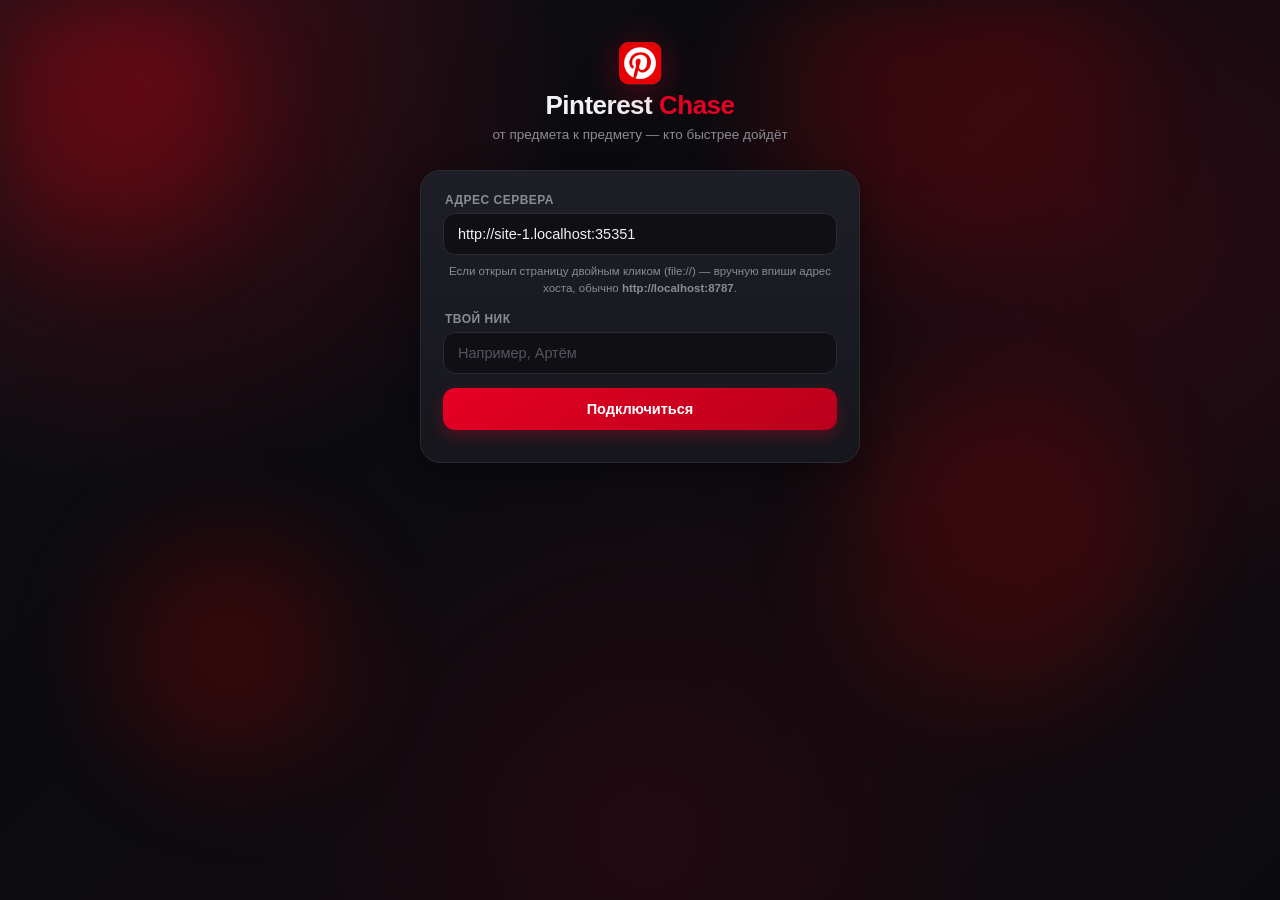
==== commit 0237326c: "Add files via upload" ====
--- a/index.html
+++ b/index.html
@@ -1109,6 +1109,55 @@
   .toast b {
     color: #ff8b9b;
   }
+  .update-banner {
+    position: fixed;
+    left: 50%;
+    bottom: 18px;
+    z-index: 45;
+    width: min(680px, calc(100vw - 28px));
+    transform: translateX(-50%);
+    display: none;
+    align-items: center;
+    justify-content: space-between;
+    gap: 14px;
+    padding: 14px 16px;
+    border: 1px solid rgba(255, 209, 102, .6);
+    border-radius: 16px;
+    background: linear-gradient(135deg, rgba(34, 28, 16, .98), rgba(18, 18, 24, .98));
+    box-shadow: 0 18px 46px rgba(0,0,0,.45), 0 0 34px rgba(255, 209, 102, .16);
+    color: #fff;
+  }
+  .update-banner.show {
+    display: flex;
+  }
+  .update-banner b {
+    color: #ffd166;
+  }
+  .update-banner span {
+    display: block;
+    color: rgba(255,255,255,.78);
+    font-size: 12px;
+    margin-top: 3px;
+  }
+  .update-banner a {
+    flex: 0 0 auto;
+    padding: 10px 14px;
+    border-radius: 12px;
+    background: linear-gradient(145deg, #ffd166, #ff9f1c);
+    color: #201408;
+    font-weight: 900;
+    text-decoration: none;
+    box-shadow: 0 10px 24px rgba(255, 159, 28, .25);
+  }
+  @media(max-width:620px) {
+    .update-banner {
+      align-items: stretch;
+      flex-direction: column;
+    }
+    .update-banner a {
+      text-align: center;
+    }
+  }
   @keyframes toastIn {
     from { opacity: 0; transform: translateY(-22px) scale(.97); filter: blur(4px); }
     to { opacity: 1; transform: translateY(0) scale(1); }
@@ -1186,6 +1235,7 @@
     <div id="app"></div>
   </div>
   <div id="toast-stack" class="toast-stack" aria-live="polite"></div>
+  <div id="update-banner" class="update-banner" aria-live="polite"></div>
 
 <script>
   const glowPointer = { x: -9999, y: -9999 };
@@ -1677,6 +1727,35 @@
     toast.innerHTML = `<b>${escapeHtml(title)}</b><br>${escapeHtml(text)}`;
     stack.appendChild(toast);
     setTimeout(() => toast.remove(), 3300);
+  }
+
+  function renderUpdateBanner(status) {
+    const banner = document.getElementById('update-banner');
+    if (!banner) return;
+    if (!status || !status.updateAvailable) {
+      banner.classList.remove('show');
+      banner.innerHTML = '';
+      return;
+    }
+    const installed = (status.installedSha || '').slice(0, 7) || 'неизвестно';
+    const latest = (status.latestSha || '').slice(0, 7) || 'новый';
+    const message = status.latestMessage || 'На GitHub вышел новый commit игры.';
+    const downloadUrl = status.downloadUrl || status.repoUrl || 'https://github.com/zxchm0nya/Pinterest-Chase';
+    banner.innerHTML = `
+      <div>
+        <b>Доступна обнова Pinterest Chase: ${escapeHtml(installed)} -> ${escapeHtml(latest)}</b>
+        <span>${escapeHtml(message)}</span>
+      </div>
+      <a href="${escapeHtml(downloadUrl)}" target="_blank" rel="noopener noreferrer">Скачать</a>
+    `;
+    banner.classList.add('show');
+  }
+
+  async function refreshUpdateStatus() {
+    try {
+      const status = await api('GET', '/update/status');
+      if (!status.error) renderUpdateBanner(status);
+    } catch (e) {}
   }
 
   function avatarLetter(nickname) {
@@ -2649,6 +2728,8 @@
   }
 
   warmVisualAssets();
+  refreshUpdateStatus();
+  setInterval(refreshUpdateStatus, 60_000);
   render();
 })();
 </script>
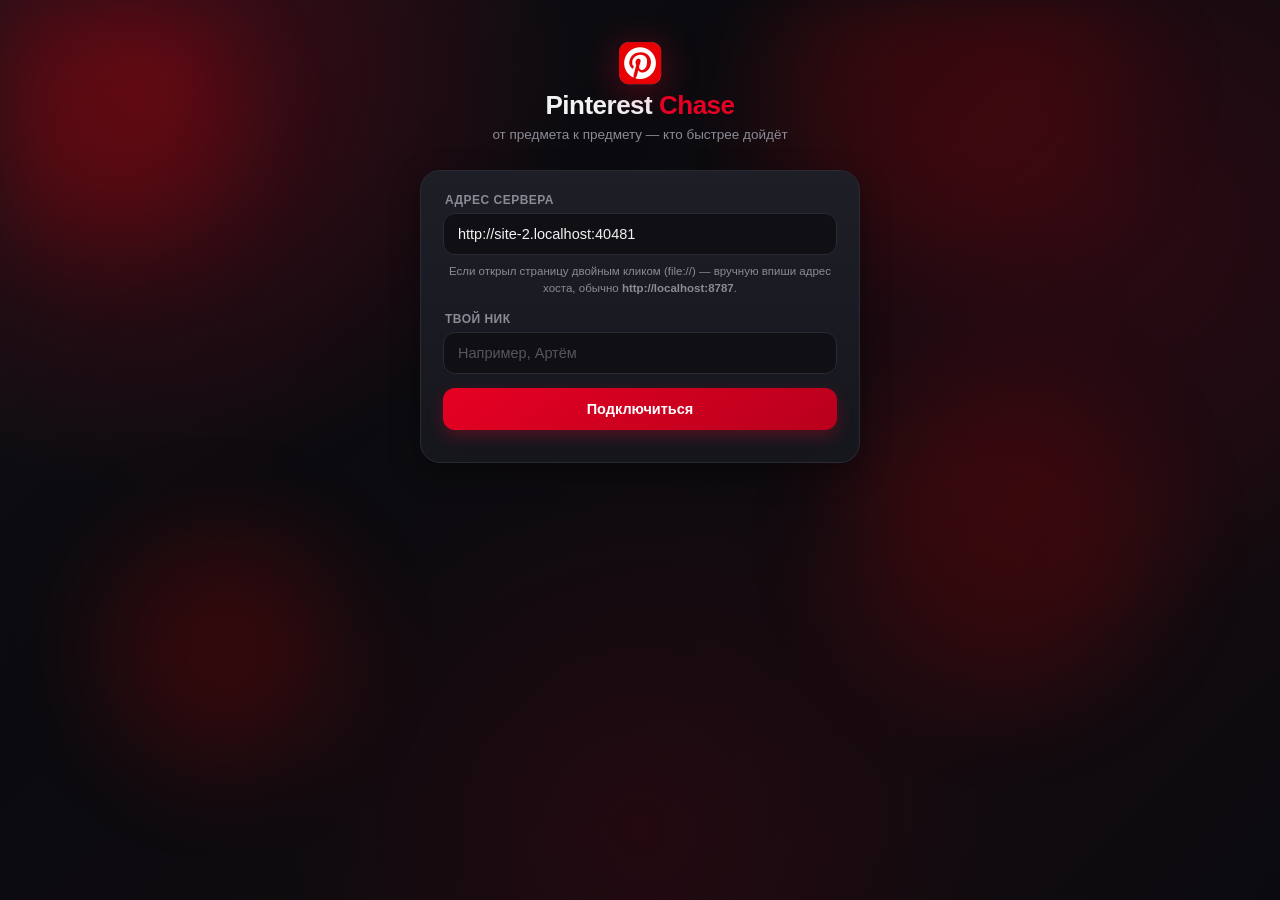
==== commit 516084e8: "Add files via upload" ====
--- a/index.html
+++ b/index.html
@@ -1109,55 +1109,6 @@
   .toast b {
     color: #ff8b9b;
   }
-  .update-banner {
-    position: fixed;
-    left: 50%;
-    bottom: 18px;
-    z-index: 45;
-    width: min(680px, calc(100vw - 28px));
-    transform: translateX(-50%);
-    display: none;
-    align-items: center;
-    justify-content: space-between;
-    gap: 14px;
-    padding: 14px 16px;
-    border: 1px solid rgba(255, 209, 102, .6);
-    border-radius: 16px;
-    background: linear-gradient(135deg, rgba(34, 28, 16, .98), rgba(18, 18, 24, .98));
-    box-shadow: 0 18px 46px rgba(0,0,0,.45), 0 0 34px rgba(255, 209, 102, .16);
-    color: #fff;
-  }
-  .update-banner.show {
-    display: flex;
-  }
-  .update-banner b {
-    color: #ffd166;
-  }
-  .update-banner span {
-    display: block;
-    color: rgba(255,255,255,.78);
-    font-size: 12px;
-    margin-top: 3px;
-  }
-  .update-banner a {
-    flex: 0 0 auto;
-    padding: 10px 14px;
-    border-radius: 12px;
-    background: linear-gradient(145deg, #ffd166, #ff9f1c);
-    color: #201408;
-    font-weight: 900;
-    text-decoration: none;
-    box-shadow: 0 10px 24px rgba(255, 159, 28, .25);
-  }
-  @media(max-width:620px) {
-    .update-banner {
-      align-items: stretch;
-      flex-direction: column;
-    }
-    .update-banner a {
-      text-align: center;
-    }
-  }
   @keyframes toastIn {
     from { opacity: 0; transform: translateY(-22px) scale(.97); filter: blur(4px); }
     to { opacity: 1; transform: translateY(0) scale(1); }
@@ -1235,7 +1186,6 @@
     <div id="app"></div>
   </div>
   <div id="toast-stack" class="toast-stack" aria-live="polite"></div>
-  <div id="update-banner" class="update-banner" aria-live="polite"></div>
 
 <script>
   const glowPointer = { x: -9999, y: -9999 };
@@ -1727,35 +1677,6 @@
     toast.innerHTML = `<b>${escapeHtml(title)}</b><br>${escapeHtml(text)}`;
     stack.appendChild(toast);
     setTimeout(() => toast.remove(), 3300);
-  }
-
-  function renderUpdateBanner(status) {
-    const banner = document.getElementById('update-banner');
-    if (!banner) return;
-    if (!status || !status.updateAvailable) {
-      banner.classList.remove('show');
-      banner.innerHTML = '';
-      return;
-    }
-    const installed = (status.installedSha || '').slice(0, 7) || 'неизвестно';
-    const latest = (status.latestSha || '').slice(0, 7) || 'новый';
-    const message = status.latestMessage || 'На GitHub вышел новый commit игры.';
-    const downloadUrl = status.downloadUrl || status.repoUrl || 'https://github.com/zxchm0nya/Pinterest-Chase';
-    banner.innerHTML = `
-      <div>
-        <b>Доступна обнова Pinterest Chase: ${escapeHtml(installed)} -> ${escapeHtml(latest)}</b>
-        <span>${escapeHtml(message)}</span>
-      </div>
-      <a href="${escapeHtml(downloadUrl)}" target="_blank" rel="noopener noreferrer">Скачать</a>
-    `;
-    banner.classList.add('show');
-  }
-
-  async function refreshUpdateStatus() {
-    try {
-      const status = await api('GET', '/update/status');
-      if (!status.error) renderUpdateBanner(status);
-    } catch (e) {}
   }
 
   function avatarLetter(nickname) {
@@ -2728,8 +2649,6 @@
   }
 
   warmVisualAssets();
-  refreshUpdateStatus();
-  setInterval(refreshUpdateStatus, 60_000);
   render();
 })();
 </script>
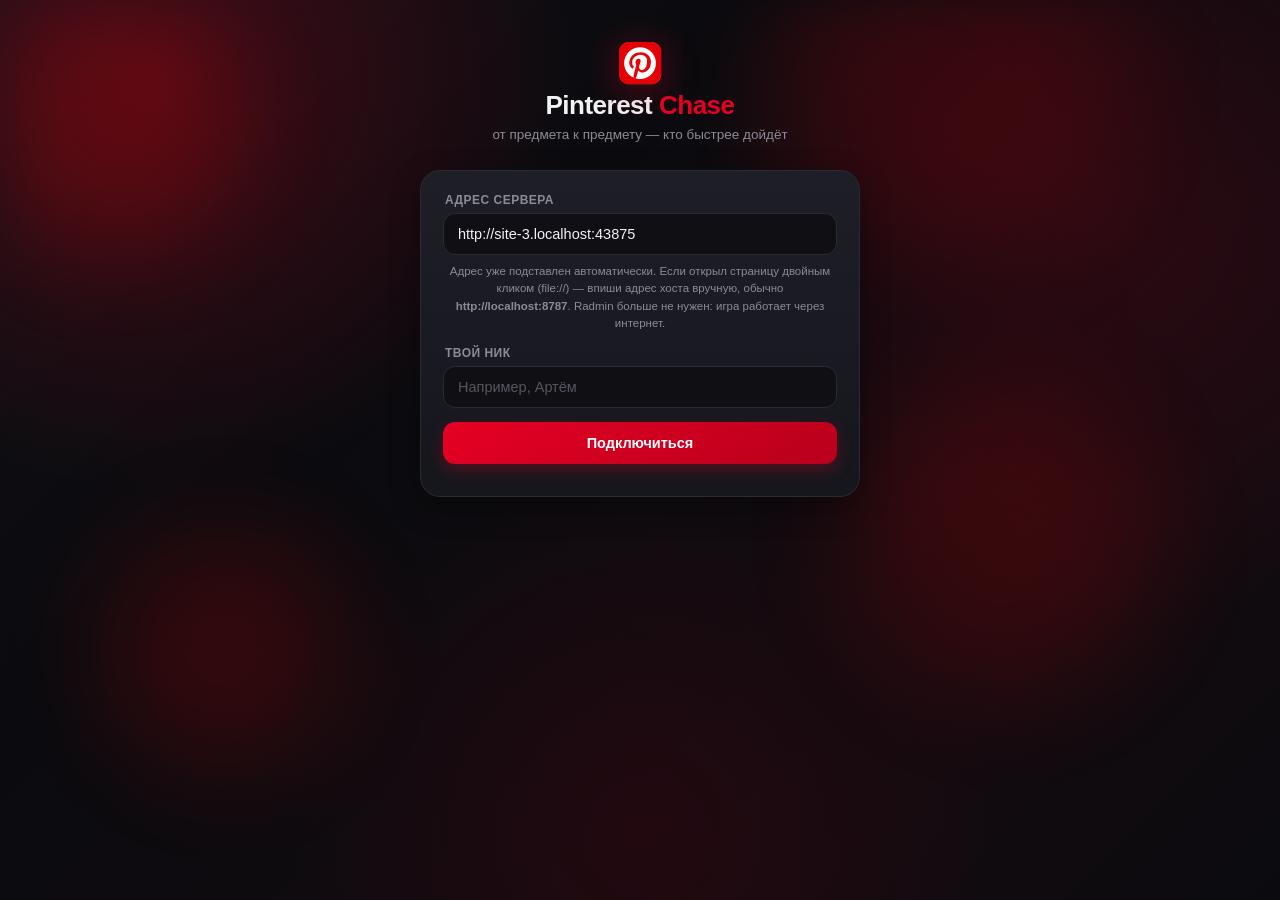
==== commit 9745c2ab: "Add files via upload" ====
--- a/index.html
+++ b/index.html
@@ -1519,10 +1519,28 @@
     setTimeout(() => layer.remove(), 2600);
   }
 
-  function defaultServerUrl() {
-    if (location.protocol === 'http:' || location.protocol === 'https:') return location.origin;
-    return 'http://localhost:8787';
-  }
+  // Адрес Python-бэкенда (server.py), когда фронт открыт со статического
+  // хостинга (GitHub Pages). GitHub Pages умеет отдавать только статику,
+  // поэтому API лобби/друзей и /wiki-прокси должны ходить сюда.
+  // После деплоя server.py (напр. на Render) впиши сюда свой URL, например:
+  // const REMOTE_BACKEND_URL = 'https://pinterest-chase.onrender.com';
+  const REMOTE_BACKEND_URL = 'https://pinterest-chase.onrender.com';
+
+  function defaultServerUrl() {
+    if (location.hostname && location.hostname.endsWith('.github.io')) return REMOTE_BACKEND_URL;
+    if (location.protocol === 'http:' || location.protocol === 'https:') return location.origin;
+    return 'http://localhost:8787';
+  }
+
+  // Миграция: у тех, кто уже открывал игру с GitHub Pages, в localStorage
+  // мог сохраниться pc_serverUrl = https://zxchm0nya.github.io... — это статика,
+  // API там нет. Переключаем их на бэкенд автоматически.
+  try {
+    const saved = localStorage.getItem('pc_serverUrl') || '';
+    if (saved.includes('.github.io')) {
+      localStorage.setItem('pc_serverUrl', REMOTE_BACKEND_URL);
+    }
+  } catch (e) {}
 
   function decodeRestorePayload(value) {
     try {
@@ -2286,7 +2304,7 @@
           ${renderNotice(message)}
           <label>Адрес сервера</label>
           <input id="f-server" value="${escapeHtml(state.serverUrl)}">
-          <div class="hint">Если открыл страницу двойным кликом (file://) — вручную впиши адрес хоста, обычно <b>http://localhost:8787</b>.</div>
+          <div class="hint">Адрес уже подставлен автоматически. Если открыл страницу двойным кликом (file://) — впиши адрес хоста вручную, обычно <b>http://localhost:8787</b>. Radmin больше не нужен: игра работает через интернет.</div>
           <label>Твой ник</label>
           <input id="f-nick" placeholder="Например, Артём" value="${escapeHtml(state.nickname)}">
           <button id="b-register">Подключиться</button>
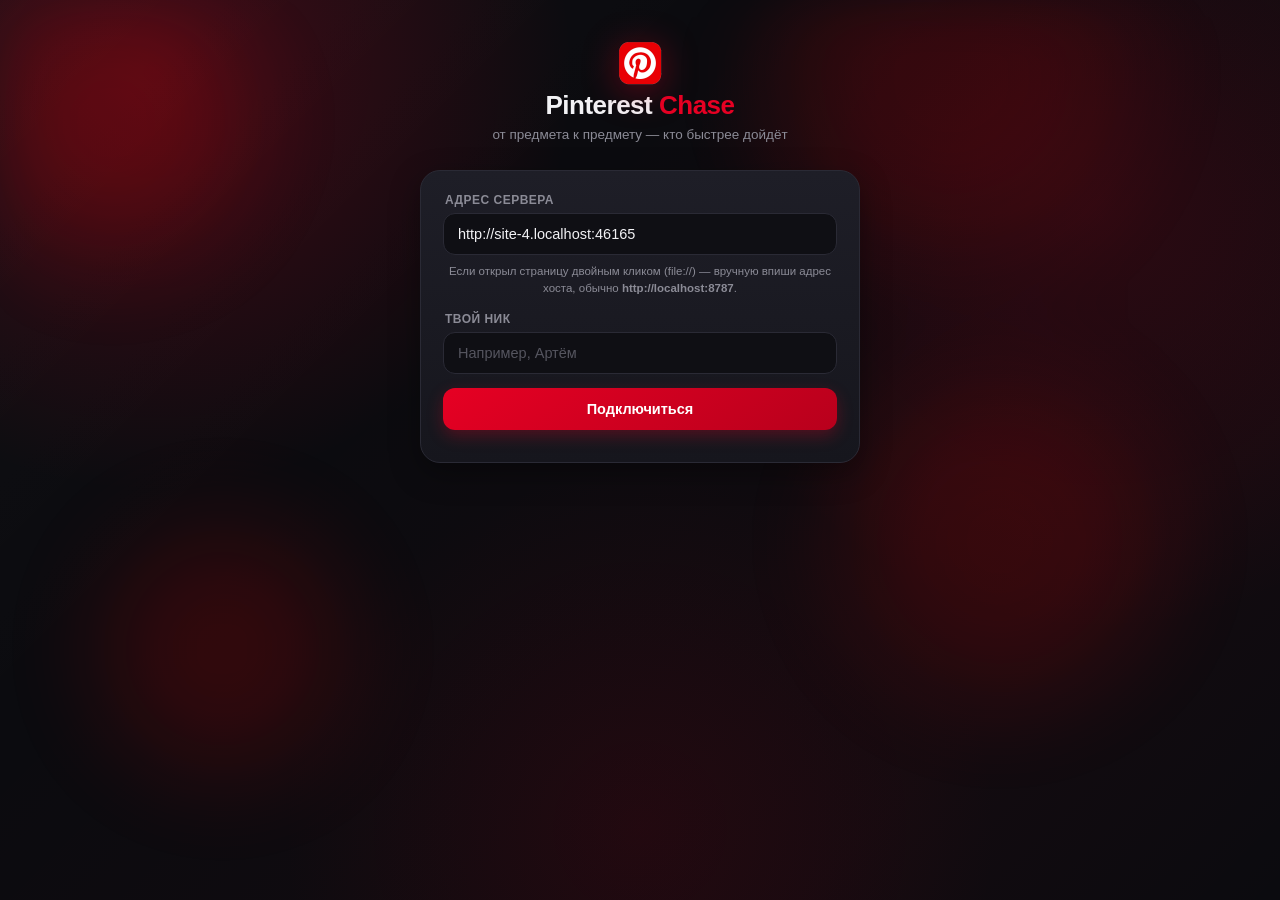
==== commit a3b89baf: "Add files via upload" ====
--- a/index.html
+++ b/index.html
@@ -1519,28 +1519,10 @@
     setTimeout(() => layer.remove(), 2600);
   }
 
-  // Адрес Python-бэкенда (server.py), когда фронт открыт со статического
-  // хостинга (GitHub Pages). GitHub Pages умеет отдавать только статику,
-  // поэтому API лобби/друзей и /wiki-прокси должны ходить сюда.
-  // После деплоя server.py (напр. на Render) впиши сюда свой URL, например:
-  // const REMOTE_BACKEND_URL = 'https://pinterest-chase.onrender.com';
-  const REMOTE_BACKEND_URL = 'https://pinterest-chase.onrender.com';
-
-  function defaultServerUrl() {
-    if (location.hostname && location.hostname.endsWith('.github.io')) return REMOTE_BACKEND_URL;
-    if (location.protocol === 'http:' || location.protocol === 'https:') return location.origin;
-    return 'http://localhost:8787';
-  }
-
-  // Миграция: у тех, кто уже открывал игру с GitHub Pages, в localStorage
-  // мог сохраниться pc_serverUrl = https://zxchm0nya.github.io... — это статика,
-  // API там нет. Переключаем их на бэкенд автоматически.
-  try {
-    const saved = localStorage.getItem('pc_serverUrl') || '';
-    if (saved.includes('.github.io')) {
-      localStorage.setItem('pc_serverUrl', REMOTE_BACKEND_URL);
-    }
-  } catch (e) {}
+  function defaultServerUrl() {
+    if (location.protocol === 'http:' || location.protocol === 'https:') return location.origin;
+    return 'http://localhost:8787';
+  }
 
   function decodeRestorePayload(value) {
     try {
@@ -2304,7 +2286,7 @@
           ${renderNotice(message)}
           <label>Адрес сервера</label>
           <input id="f-server" value="${escapeHtml(state.serverUrl)}">
-          <div class="hint">Адрес уже подставлен автоматически. Если открыл страницу двойным кликом (file://) — впиши адрес хоста вручную, обычно <b>http://localhost:8787</b>. Radmin больше не нужен: игра работает через интернет.</div>
+          <div class="hint">Если открыл страницу двойным кликом (file://) — вручную впиши адрес хоста, обычно <b>http://localhost:8787</b>.</div>
           <label>Твой ник</label>
           <input id="f-nick" placeholder="Например, Артём" value="${escapeHtml(state.nickname)}">
           <button id="b-register">Подключиться</button>
